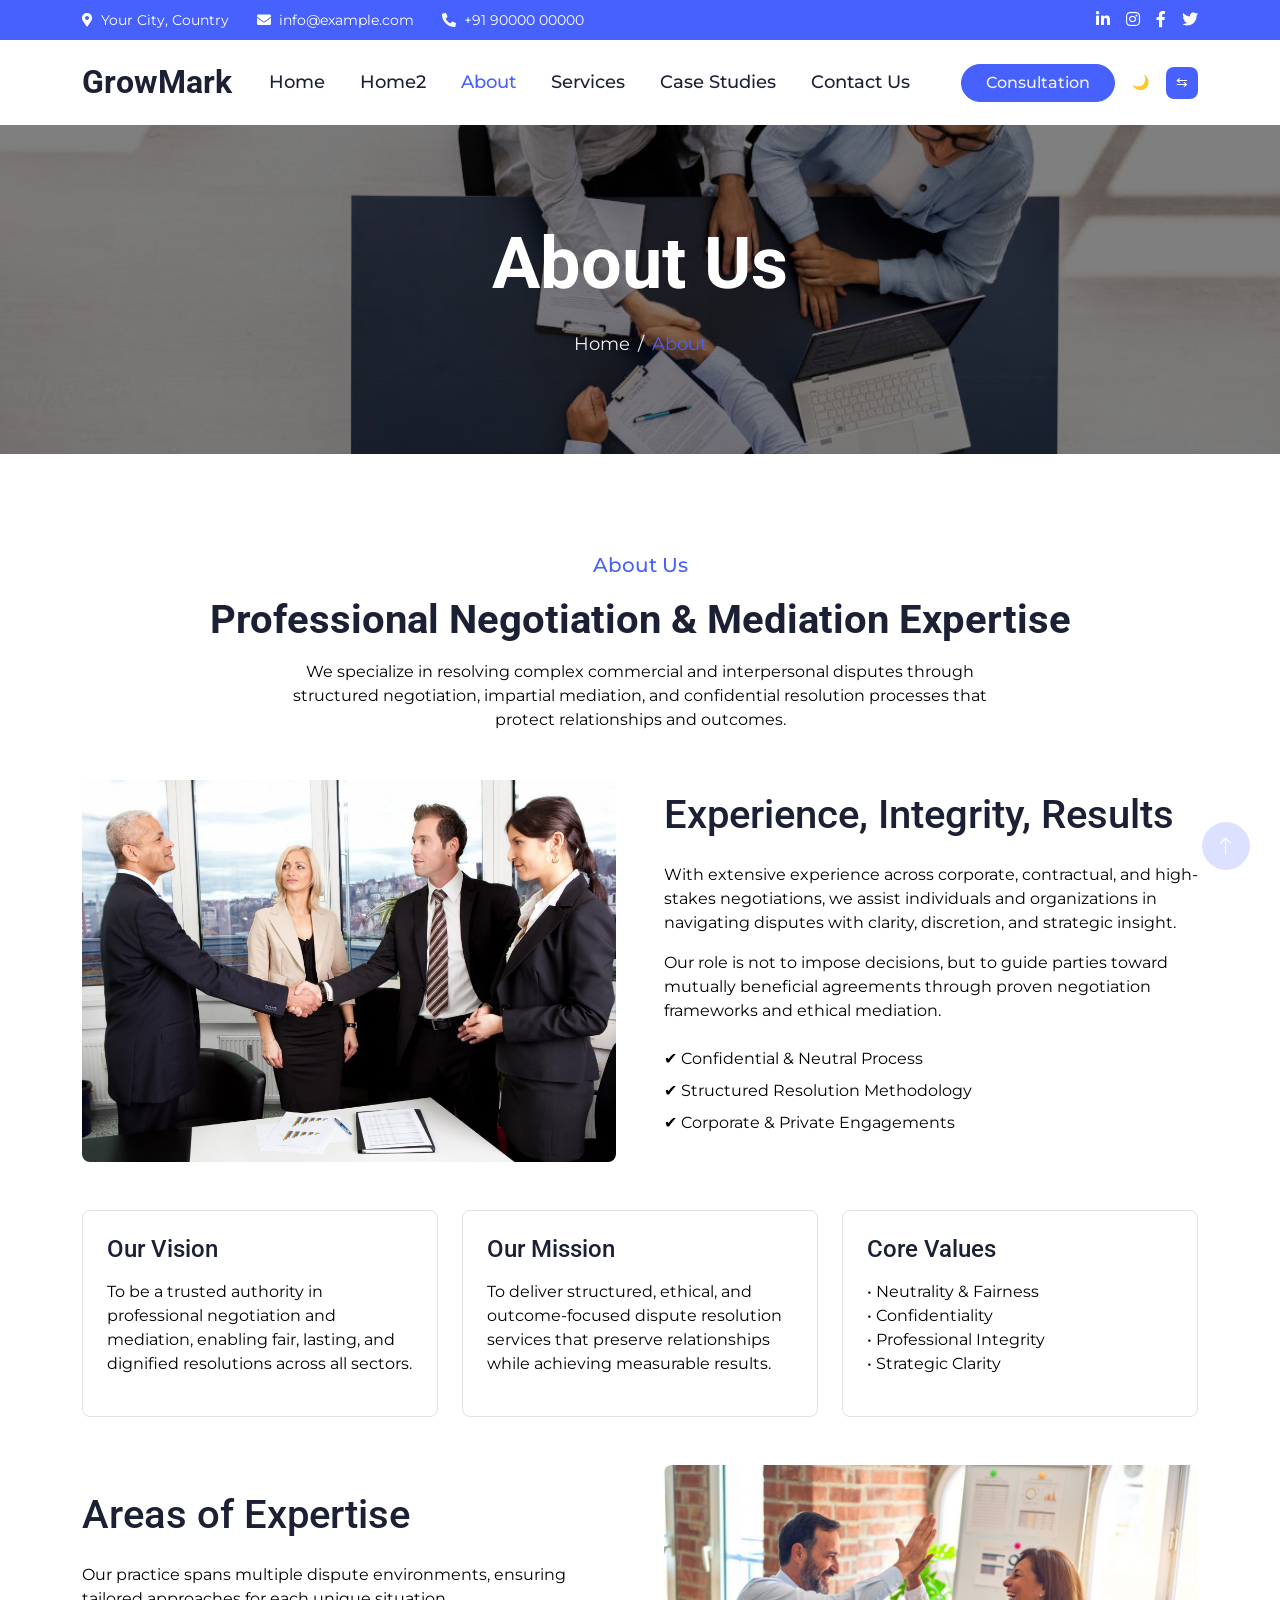
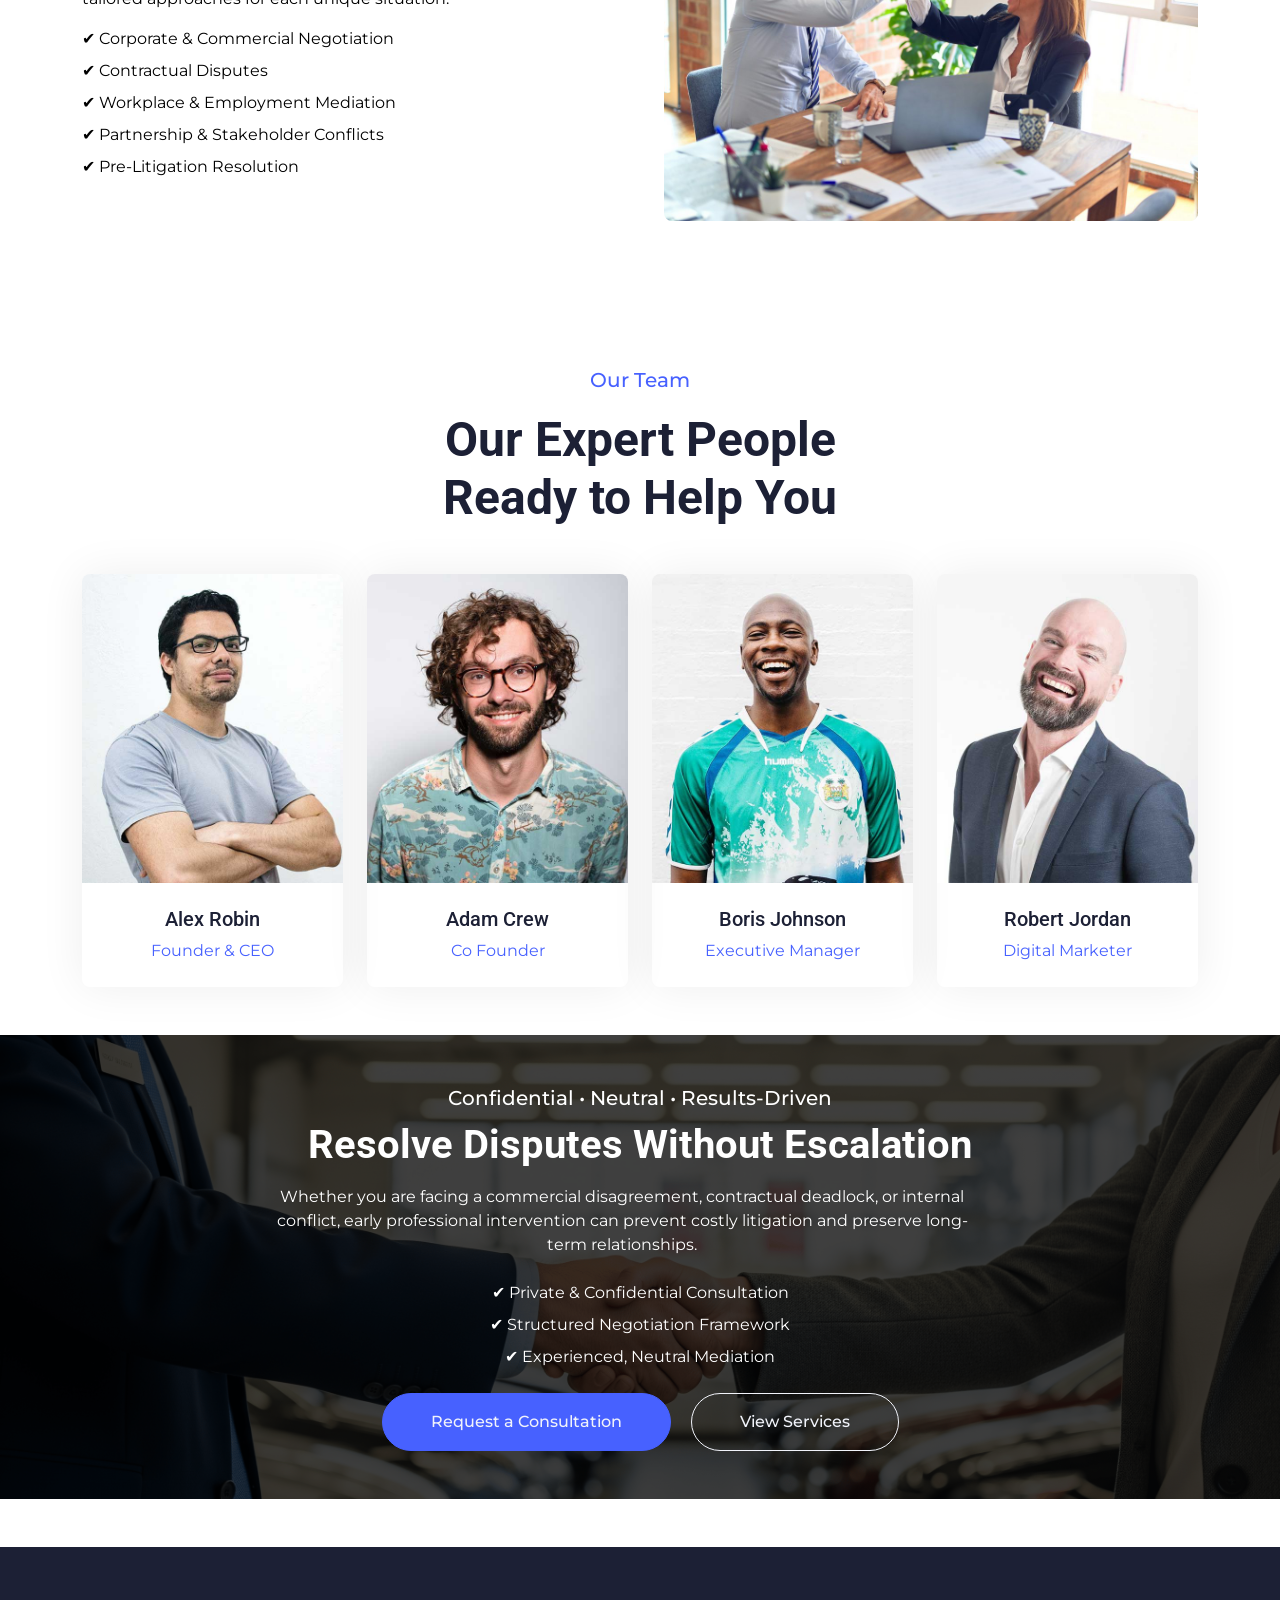
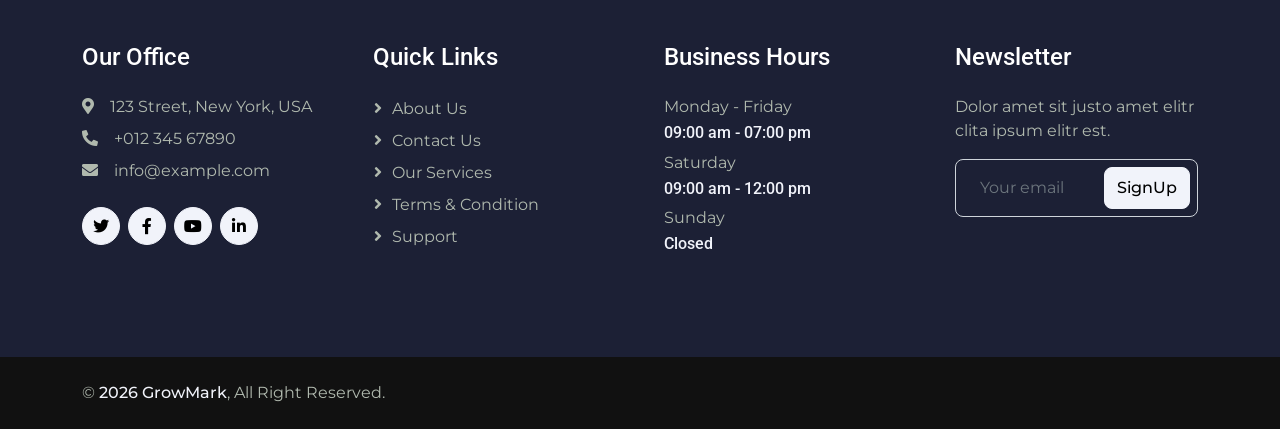
==== about.html @ 99c6cf10 "first commit" ====
<!DOCTYPE html>
<html lang="en">

<head>
    <meta charset="utf-8">
    <title>GrowMark - about</title>
    <meta content="width=device-width, initial-scale=1.0" name="viewport">
    <meta content="" name="keywords">
    <meta content="" name="description">

    <!-- Favicon -->
    <link href="img/fav icon.png" rel="icon">

    <!-- Google Web Fonts -->
    <link rel="preconnect" href="https://fonts.googleapis.com">
    <link rel="preconnect" href="https://fonts.gstatic.com" crossorigin>
    <link href="https://fonts.googleapis.com/css2?family=Montserrat:wght@400;500&family=Roboto:wght@500;700&display=swap" rel="stylesheet">  

    <!-- Icon Font Stylesheet -->
    <link href="https://cdnjs.cloudflare.com/ajax/libs/font-awesome/5.10.0/css/all.min.css" rel="stylesheet">
    <link href="https://cdn.jsdelivr.net/npm/bootstrap-icons@1.4.1/font/bootstrap-icons.css" rel="stylesheet">

    <!-- Libraries Stylesheet -->
    <link href="lib/animate/animate.min.css" rel="stylesheet">

    <!-- Customized Bootstrap Stylesheet -->
    <link href="css/bootstrap.min.css" rel="stylesheet">

    <!-- Template Stylesheet -->
    <link href="css/style.css" rel="stylesheet">
</head>

<body>
   
   
     <!-- Topbar Start -->
<div class="container-fluid bg-primary text-white d-none d-lg-block">
    <div class="container py-2">
        <div class="d-flex justify-content-between align-items-center">
            <div>
                <small><i class="fa fa-map-marker-alt me-2"></i>Your City, Country</small>
                <small class="ms-4"><i class="fa fa-envelope me-2"></i>info@example.com</small>
                <small class="ms-4"><i class="fa fa-phone-alt me-2"></i>+91 90000 00000</small>
            </div>
            <div class="d-flex align-items-center">
    <a class="text-white ms-3" href="#" aria-label="LinkedIn">
        <i class="fab fa-linkedin-in"></i>
    </a>
    <a class="text-white ms-3" href="#" aria-label="Instagram">
        <i class="fab fa-instagram"></i>
    </a>
    <a class="text-white ms-3" href="#" aria-label="Facebook">
        <i class="fab fa-facebook-f"></i>
    </a>
    <a class="text-white ms-3" href="#" aria-label="Twitter">
        <i class="fab fa-twitter"></i>
    </a>
</div>
        </div>
    </div>
</div>
<!-- Topbar End -->
   <!-- Navbar Start -->
<div class="container-fluid bg-white sticky-top shadow-sm">
    <div class="container">
        <nav class="navbar navbar-expand-lg navbar-light bg-white py-1">

            <!-- Logo -->
            <a href="index.html" class="navbar-brand">
                <h2 class="fw-bold m-0">GrowMark</h2>
            </a>

            <!-- Mobile Toggle -->
            <button class="navbar-toggler border-0" type="button"
                data-bs-toggle="collapse" data-bs-target="#navbarCollapse"
                aria-controls="navbarCollapse" aria-expanded="false">
                <span class="navbar-toggler-icon"></span>
            </button>

            <!-- Menu -->
            <div class="collapse navbar-collapse" id="navbarCollapse">
                <ul class="navbar-nav ms-auto mb-2 mb-lg-0 align-items-lg-center">

                    <li class="nav-item">
                        <a class="nav-link " href="index.html">Home</a>
                    </li>
                     <li class="nav-item">
                        <a class="nav-link " href="home2.html">Home2</a>
                    </li>

                    <li class="nav-item">
                        <a class="nav-link active" href="about.html">About</a>
                    </li>

                    <li class="nav-item">
                        <a class="nav-link" href="service.html">Services</a>
                    </li>

                    <li class="nav-item">
                        <a class="nav-link" href="project.html">Case Studies</a>
                    </li>

                    <li class="nav-item">
                        <a class="nav-link" href="contact.html">Contact Us</a>
                    </li>
  
                    <!-- CTA Button -->
                    <li class="nav-item ms-lg-3">
                        <a href="#contact" class="btn btn-primary rounded-pill px-4">
                            Consultation
                        </a>
                    </li>

                </ul>
                <button id="themeToggle" class="btn btn-sm ms-2">🌙</button>

      <button
        id="rtlToggle"
        class="btn btn-sm ms-2 bg-primary text-white"
        title="RTL"
      >
        ⇆
      </button>
            </div>
        </nav>
    </div>
</div>
    <!-- Navbar End -->


    <!-- Page Header Start -->
    <div class="container-fluid page-header py-5 mb-5 wow fadeIn" data-wow-delay="0.1s">
        <div class="container text-center py-5">
            <h1 class="display-2 text-white mb-4 animated slideInDown">About Us</h1>
            <nav aria-label="breadcrumb animated slideInDown">
                <ol class="breadcrumb justify-content-center mb-0">
                    <li class="breadcrumb-item"><a href="#">Home</a></li>
                   
                    <li class="breadcrumb-item text-primary" aria-current="page">About</li>
                </ol>
            </nav>
        </div>
    </div>
    <!-- Page Header End -->

<!-- About Us Page Start -->
<div class="container-fluid py-5">
    <div class="container">

        <!-- Page Intro -->
        <div class="text-center mb-5 wow fadeInUp ">
            <p class="fs-5 fw-medium text-primary">About Us</p>
            <h1 class="display-6">Professional Negotiation & Mediation Expertise</h1>
            <p class="mt-3 mx-auto" style="max-width: 720px;">
                We specialize in resolving complex commercial and interpersonal disputes
                through structured negotiation, impartial mediation, and confidential resolution
                processes that protect relationships and outcomes.
            </p>
        </div>

        <!-- About Section -->
        <div class="row align-items-center g-5 mb-5">

            <!-- Image -->
            <div class="col-lg-6 wow fadeInLeft">
                <img src="img/about4.jpg" class="img-fluid rounded" alt="Professional Mediator">
            </div>

            <!-- Content -->
            <div class="col-lg-6 wow fadeInRight">
                <h1 class="mb-4">Experience, Integrity, Results</h1>
                <p>
                    With extensive experience across corporate, contractual, and high-stakes
                    negotiations, we assist individuals and organizations in navigating disputes
                    with clarity, discretion, and strategic insight.
                </p>
                <p>
                    Our role is not to impose decisions, but to guide parties toward mutually
                    beneficial agreements through proven negotiation frameworks and ethical mediation.
                </p>

                <ul class="list-unstyled mt-4">
                    <li class="mb-2">✔ Confidential & Neutral Process</li>
                    <li class="mb-2">✔ Structured Resolution Methodology</li>
                    <li class="mb-2">✔ Corporate & Private Engagements</li>
                </ul>
            </div>
        </div>

        <!-- Vision / Mission / Core Values -->
        <div class="row g-4 mb-5">

            <!-- Vision -->
            <div class="col-lg-4">
                <div class="border rounded p-4 h-100 wow zoomIn">
                    <h4 class="mb-3">Our Vision</h4>
                    <p>
                        To be a trusted authority in professional negotiation and mediation,
                        enabling fair, lasting, and dignified resolutions across all sectors.
                    </p>
                </div>
            </div>

            <!-- Mission -->
            <div class="col-lg-4">
                <div class="border rounded p-4 h-100 wow zoomIn">
                    <h4 class="mb-3">Our Mission</h4>
                    <p>
                        To deliver structured, ethical, and outcome-focused dispute resolution
                        services that preserve relationships while achieving measurable results.
                    </p>
                </div>
            </div>

            <!-- Core Values -->
            <div class="col-lg-4">
                <div class="border rounded p-4 h-100 wow zoomIn">
                    <h4 class="mb-3">Core Values</h4>
                    <ul class="list-unstyled mb-0">
                        <li>• Neutrality & Fairness</li>
                        <li>• Confidentiality</li>
                        <li>• Professional Integrity</li>
                        <li>• Strategic Clarity</li>
                    </ul>
                </div>
            </div>
        </div>

        <!-- Expertise Section -->
        <div class="row g-5 mb-5 align-items-center wow fadeInUp">

            <div class="col-lg-6">
                <h1 class="mb-4">Areas of Expertise</h1>
                <p>
                    Our practice spans multiple dispute environments, ensuring tailored approaches
                    for each unique situation.
                </p>
                <ul class="list-unstyled">
                    <li class="mb-2">✔ Corporate & Commercial Negotiation</li>
                    <li class="mb-2">✔ Contractual Disputes</li>
                    <li class="mb-2">✔ Workplace & Employment Mediation</li>
                    <li class="mb-2">✔ Partnership & Stakeholder Conflicts</li>
                    <li class="mb-2">✔ Pre-Litigation Resolution</li>
                </ul>
            </div>

            <div class="col-lg-6 ">
                <img src="img/about5.jpg" class="img-fluid rounded" alt="Negotiation Process">
            </div>
        </div>

      
    </div>
</div>
<!-- About Us Page End -->


    <!-- Team Start -->
    <div class="container-fluid py-5">
        <div class="container">
            <div class="text-center mx-auto wow fadeInUp" data-wow-delay="0.1s" style="max-width: 500px;">
                <p class="fs-5 fw-medium text-primary">Our Team</p>
                <h1 class="display-5 mb-5">Our Expert People Ready to Help You</h1>
            </div>
            <div class="row g-4">
                <div class="col-lg-3 col-md-6 wow fadeInUp" data-wow-delay="0.1s">
                    <div class="team-item rounded overflow-hidden pb-4">
                        <img class="img-fluid mb-4" src="img/team-1.jpg" alt="">
                        <h5>Alex Robin</h5>
                        <span class="text-primary">Founder & CEO</span>
                        <ul class="team-social">
                            <li><a class="btn btn-square" href=""><i class="fab fa-facebook-f"></i></a></li>
                            <li><a class="btn btn-square" href=""><i class="fab fa-twitter"></i></a></li>
                            <li><a class="btn btn-square" href=""><i class="fab fa-instagram"></i></a></li>
                            <li><a class="btn btn-square" href=""><i class="fab fa-linkedin-in"></i></a></li>
                        </ul>
                    </div>
                </div>
                <div class="col-lg-3 col-md-6 wow fadeInUp" data-wow-delay="0.3s">
                    <div class="team-item rounded overflow-hidden pb-4">
                        <img class="img-fluid mb-4" src="img/team-2.jpg" alt="">
                        <h5>Adam Crew</h5>
                        <span class="text-primary">Co Founder</span>
                        <ul class="team-social">
                            <li><a class="btn btn-square" href=""><i class="fab fa-facebook-f"></i></a></li>
                            <li><a class="btn btn-square" href=""><i class="fab fa-twitter"></i></a></li>
                            <li><a class="btn btn-square" href=""><i class="fab fa-instagram"></i></a></li>
                            <li><a class="btn btn-square" href=""><i class="fab fa-linkedin-in"></i></a></li>
                        </ul>
                    </div>
                </div>
                <div class="col-lg-3 col-md-6 wow fadeInUp" data-wow-delay="0.5s">
                    <div class="team-item rounded overflow-hidden pb-4">
                        <img class="img-fluid mb-4" src="img/team-3.jpg" alt="">
                        <h5>Boris Johnson</h5>
                        <span class="text-primary">Executive Manager</span>
                        <ul class="team-social">
                            <li><a class="btn btn-square" href=""><i class="fab fa-facebook-f"></i></a></li>
                            <li><a class="btn btn-square" href=""><i class="fab fa-twitter"></i></a></li>
                            <li><a class="btn btn-square" href=""><i class="fab fa-instagram"></i></a></li>
                            <li><a class="btn btn-square" href=""><i class="fab fa-linkedin-in"></i></a></li>
                        </ul>
                    </div>
                </div>
                <div class="col-lg-3 col-md-6 wow fadeInUp" data-wow-delay="0.7s">
                    <div class="team-item rounded overflow-hidden pb-4">
                        <img class="img-fluid mb-4" src="img/team-4.jpg" alt="">
                        <h5>Robert Jordan</h5>
                        <span class="text-primary">Digital Marketer</span>
                        <ul class="team-social">
                            <li><a class="btn btn-square" href=""><i class="fab fa-facebook-f"></i></a></li>
                            <li><a class="btn btn-square" href=""><i class="fab fa-twitter"></i></a></li>
                            <li><a class="btn btn-square" href=""><i class="fab fa-instagram"></i></a></li>
                            <li><a class="btn btn-square" href=""><i class="fab fa-linkedin-in"></i></a></li>
                        </ul>
                    </div>
                </div>
            </div>
        </div>
    </div>
    <!-- Team End -->

<!-- CTA Section Start -->
<div class="container-fluid cta-section text-white py-5 justify-content-center wow fadeInUp"
     style="background-image: url('img/cta3.png'); background-size: cover; background-position: center; position: relative;">

    <!-- Overlay -->
    <div style="background: rgba(0,0,0,0.75); position: absolute; inset: 0;"></div>

    <div class="container position-relative">
        <div class="row justify-content-center">

            <!-- Content -->
            <div class="col-lg-8 text-center">
                <p class="fs-5 fw-medium text-white mb-2 text-center">
                    Confidential • Neutral • Results-Driven
                </p>

                <h2 class="display-6 mb-3 text-white">
                    Resolve Disputes Without Escalation
                </h2>

                <p class="mb-4" style="max-width: 700px;">
                    Whether you are facing a commercial disagreement, contractual deadlock,
                    or internal conflict, early professional intervention can prevent costly
                    litigation and preserve long-term relationships.
                </p>

                <ul class="list-unstyled mb-4">
                    <li class="mb-2">✔ Private & Confidential Consultation</li>
                    <li class="mb-2">✔ Structured Negotiation Framework</li>
                    <li class="mb-2">✔ Experienced, Neutral Mediation</li>
                </ul>

                <a href="contact.html"
                   class="btn btn-primary rounded-pill px-5 py-3 me-3">
                    Request a Consultation
                </a>

                <a href="service.html"
                   class="btn btn-outline-light rounded-pill px-5 py-3">
                    View Services
                </a>
            </div>

          

        </div>
    </div>
</div>
<!-- CTA Section End -->
    <!-- Footer Start -->
    <div class="container-fluid bg-dark footer mt-5 py-5 wow fadeIn" data-wow-delay="0.1s">
        <div class="container py-5">
            <div class="row g-5">
                <div class="col-lg-3 col-md-6">
                    <h4 class="text-white mb-4">Our Office</h4>
                    <p class="mb-2"><i class="fa fa-map-marker-alt me-3"></i>123 Street, New York, USA</p>
                    <p class="mb-2"><i class="fa fa-phone-alt me-3"></i>+012 345 67890</p>
                    <p class="mb-2"><i class="fa fa-envelope me-3"></i>info@example.com</p>
                    <div class="d-flex pt-3">
                        <a class="btn btn-square btn-light rounded-circle me-2" href=""><i class="fab fa-twitter"></i></a>
                        <a class="btn btn-square btn-light rounded-circle me-2" href=""><i class="fab fa-facebook-f"></i></a>
                        <a class="btn btn-square btn-light rounded-circle me-2" href=""><i class="fab fa-youtube"></i></a>
                        <a class="btn btn-square btn-light rounded-circle me-2" href=""><i class="fab fa-linkedin-in"></i></a>
                    </div>
                </div>
                <div class="col-lg-3 col-md-6">
                    <h4 class="text-white mb-4">Quick Links</h4>
                    <a class="btn btn-link" href="">About Us</a>
                    <a class="btn btn-link" href="">Contact Us</a>
                    <a class="btn btn-link" href="">Our Services</a>
                    <a class="btn btn-link" href="">Terms & Condition</a>
                    <a class="btn btn-link" href="">Support</a>
                </div>
                <div class="col-lg-3 col-md-6">
                    <h4 class="text-white mb-4">Business Hours</h4>
                    <p class="mb-1">Monday - Friday</p>
                    <h6 class="text-light">09:00 am - 07:00 pm</h6>
                    <p class="mb-1">Saturday</p>
                    <h6 class="text-light">09:00 am - 12:00 pm</h6>
                    <p class="mb-1">Sunday</p>
                    <h6 class="text-light">Closed</h6>
                </div>
                <div class="col-lg-3 col-md-6">
                    <h4 class="text-white mb-4">Newsletter</h4>
                    <p>Dolor amet sit justo amet elitr clita ipsum elitr est.</p>
                    <div class="position-relative w-100">
                        <input class="form-control bg-transparent w-100 py-3 ps-4 pe-5" type="text" placeholder="Your email">
                        <button type="button" class="btn btn-light py-2 position-absolute top-0 end-0 mt-2 me-2">SignUp</button>
                    </div>
                </div>
            </div>
        </div>
    </div>
    <!-- Footer End -->


    <!-- Copyright Start -->
    <div class="container-fluid copyright py-4">
        <div class="container">
            <div class="row">
                <div class="col-md-6 text-center text-md-start mb-3 mb-md-0">
                    &copy; <a class="fw-medium text-light" href="#">2026 GrowMark</a>, All Right Reserved.
                </div>
             
            </div>
        </div>
    </div>
    <!-- Copyright End -->


    <!-- Back to Top -->
    <a href="#" class="btn btn-lg btn-primary btn-lg-square rounded-circle back-to-top"><i class="bi bi-arrow-up"></i></a>


    <!-- JavaScript Libraries -->
    <script src="https://ajax.googleapis.com/ajax/libs/jquery/3.6.1/jquery.min.js"></script>
    <script src="https://cdn.jsdelivr.net/npm/bootstrap@5.0.0/dist/js/bootstrap.bundle.min.js"></script>
    <script src="lib/wow/wow.min.js"></script>
    <script src="lib/easing/easing.min.js"></script>
    <script src="lib/waypoints/waypoints.min.js"></script>

    <!-- Template Javascript -->
    <script src="js/main.js"></script>
      <script src="js/theme-rtl.js"></script>

</body>

</html>
---- css/style.css ----
/********** Template CSS **********/
:root {
    --primary: #4761FF;
    --secondary: #555555;
    --light: #F1F3FA;
    --dark: #1C2035;
}

.back-to-top {
    position: fixed;
    display: none;
    right: 30px;
    bottom: 30px;
    z-index: 99;
}

.fw-medium {
    font-weight: 500;
}


/*** Spinner ***/
#spinner {
    opacity: 0;
    visibility: hidden;
    transition: opacity .5s ease-out, visibility 0s linear .5s;
    z-index: 99999;
}

#spinner.show {
    transition: opacity .5s ease-out, visibility 0s linear 0s;
    visibility: visible;
    opacity: 1;
}


/*** Button ***/
.btn {
    transition: .5s;
    font-weight: 500;
}

.btn-primary,
.btn-outline-primary:hover {
    color: var(--light);
}

.btn-secondary,
.btn-outline-secondary:hover {
    color: var(--dark);
}

.btn-square {
    width: 38px;
    height: 38px;
}

.btn-sm-square {
    width: 32px;
    height: 32px;
}

.btn-lg-square {
    width: 48px;
    height: 48px;
}

.btn-square,
.btn-sm-square,
.btn-lg-square {
    padding: 0;
    display: flex;
    align-items: center;
    justify-content: center;
    font-weight: normal;
}


/*** Navbar ***/
.sticky-top {
    top: -100px;
    transition: .5s;
}

.navbar .navbar-nav .nav-link {
    margin-right: 35px;
    padding: 25px 0;
    color: var(--dark);
    font-size: 18px;
    font-weight: 500;
    outline: none;
}

.navbar .navbar-nav .nav-link:hover,
.navbar .navbar-nav .nav-link.active {
    color: var(--primary);
}

.navbar .dropdown-toggle::after {
    border: none;
    content: "\f107";
    font-family: "Font Awesome 5 Free";
    font-weight: 900;
    vertical-align: middle;
    margin-left: 8px;
}

@media (max-width: 991.98px) {
    .navbar .navbar-nav .nav-link  {
        margin-right: 0;
        padding: 10px 0;
    }

    .navbar .navbar-nav {
        margin-top: 15px;
        border-top: 1px solid #EEEEEE;
    }
}

@media (min-width: 992px) {
    .navbar .nav-item .dropdown-menu {
        display: block;
        border: none;
        margin-top: 0;
        top: 150%;
        opacity: 0;
        visibility: hidden;
        transition: .5s;
    }

    .navbar .nav-item:hover .dropdown-menu {
        top: 100%;
        visibility: visible;
        transition: .5s;
        opacity: 1;
    }
}


/*** Header ***/
.carousel-caption {
    top: 0;
    left: 0;
    right: 0;
    bottom: 0;
    display: flex;
    align-items: center;
    background: rgba(0, 0, 0, .1);
    z-index: 1;
}

.carousel-control-prev,
.carousel-control-next {
    width: 15%;
}

.carousel-control-prev-icon,
.carousel-control-next-icon {
    width: 3.5rem;
    height: 3.5rem;
    border-radius: 3.5rem;
    background-color: var(--primary);
    border: 15px solid var(--primary);
}

@media (max-width: 768px) {
    #header-carousel .carousel-item {
        position: relative;
        min-height: 450px;
    }
    
    #header-carousel .carousel-item img {
        position: absolute;
        width: 100%;
        height: 100%;
        object-fit: cover;
    }
}

.page-header {
    background: linear-gradient(rgba(0, 0, 0, .5), rgba(0, 0, 0, .5)), url(../img/banner.jpg) center center no-repeat;
    background-size: cover;
    
}

.page-header .breadcrumb-item+.breadcrumb-item::before {
    color: var(--light);
}

.page-header .breadcrumb-item,
.page-header .breadcrumb-item a {
    font-size: 18px;
    color: var(--light);
}


/*** About ***/
.about {
    background: linear-gradient(rgba(0, 0, 0, .1), rgba(0, 0, 0, .1)), url(../img/about.jpg) left center no-repeat;
    background-size: cover;
}

.btn-play {
    position: relative;
    display: block;
    box-sizing: content-box;
    width: 36px;
    height: 46px;
    border-radius: 100%;
    border: none;
    outline: none !important;
    padding: 18px 20px 20px 28px;
    background: var(--primary);
}

.btn-play:before {
    content: "";
    position: absolute;
    z-index: 0;
    left: 50%;
    top: 50%;
    transform: translateX(-50%) translateY(-50%);
    display: block;
    width: 90px;
    height: 90px;
    background: var(--primary);
    border-radius: 100%;
    animation: pulse-border 1500ms ease-out infinite;
}

.btn-play:after {
    content: "";
    position: absolute;
    z-index: 1;
    left: 50%;
    top: 50%;
    transform: translateX(-50%) translateY(-50%);
    display: block;
    width: 90px;
    height: 90px;
    background: var(--primary);
    border-radius: 100%;
    transition: all 200ms;
}

.btn-play span {
    display: block;
    position: relative;
    z-index: 3;
    width: 0;
    height: 0;
    left: 3px;
    border-left: 30px solid #FFFFFF;
    border-top: 18px solid transparent;
    border-bottom: 18px solid transparent;
}

@keyframes pulse-border {
    0% {
        transform: translateX(-50%) translateY(-50%) translateZ(0) scale(1);
        opacity: 1;
    }

    100% {
        transform: translateX(-50%) translateY(-50%) translateZ(0) scale(2);
        opacity: 0;
    }
}


/*** Service ***/
.service-item .service-text {
    position: relative;
    width: 100%;
    top: 0;
    left: 0;
    text-align: center;
    background: #FFFFFF;
    box-shadow: 0 0 45px rgba(0, 0, 0, .06);
    transition: .5s;
    z-index: 2;
}

.service-item:hover .service-text {
    top: -1.5rem;
}

.service-item .service-text h5 {
    transition: .5s;
}

.service-item:hover .service-text h5 {
    color: var(--primary);
}

.service-item .service-btn {
    position: absolute;
    width: 80%;
    height: 3rem;
    left: 10%;
    bottom: 0;
    display: flex;
    align-items: center;
    justify-content: center;
    background: #FFFFFF;
    box-shadow: 0 0 45px rgba(0, 0, 0, .07);
    transition: .5s;
    z-index: 1;
}

.service-item:hover .service-btn {
    bottom: -1.5rem;
}


/*** Project ***/
.project-item {
    position: relative;
    border-radius: 8px;
    overflow: hidden;
    box-shadow: 0 0 45px rgba(0, 0, 0, .07);
}


/*** Team ***/
.team-item {
    position: relative;
    text-align: center;
    box-shadow: 0 0 45px rgba(0, 0, 0, .07);
}

.team-item .team-social {
    position: absolute;
    padding: 0;
    top: 15px;
    left: 0;
    overflow: hidden;
}

.team-item .team-social li {
    list-style-type: none;
    margin-bottom: 10px;
    margin-left: -50px;
    opacity: 0;
    transition: .5s;
}

.team-item:hover .team-social li {
    margin-left: 15px;
    opacity: 1;
}

.team-item .team-social li .btn {
    background: #FFFFFF;
    color: var(--primary);
    border-radius: 40px;
    transition: .5s;
}

.team-item .team-social li .btn:hover {
    color: #FFFFFF;
    background: var(--primary);
}

.team-item .team-social li:nth-child(1) {
    transition-delay: .1s;
}

.team-item .team-social li:nth-child(2) {
    transition-delay: .2s;
}

.team-item .team-social li:nth-child(3) {
    transition-delay: .3s;
}

.team-item .team-social li:nth-child(4) {
    transition-delay: .4s;
}

.team-item .team-social li:nth-child(5) {
    transition-delay: .5s;
}


/*** Footer ***/
.footer {
    color: #B0B9AE;
}

.footer .btn.btn-link {
    display: block;
    margin-bottom: 5px;
    padding: 0;
    text-align: left;
    color: #B0B9AE;
    font-weight: normal;
    text-transform: capitalize;
    transition: .3s;
}

.footer .btn.btn-link::before {
    position: relative;
    content: "\f105";
    font-family: "Font Awesome 5 Free";
    font-weight: 900;
    margin-right: 10px;
}

.footer .btn.btn-link:hover {
    color: var(--light);
    letter-spacing: 1px;
    box-shadow: none;
}

.copyright {
    color: #B0B9AE;
}

.copyright {
    background: #111111;
}

.copyright a:hover {
    color: var(--primary) !important;
}

/* my code*/
.hero-banner {
    min-height: 100vh;
    background-size: cover;
    background-position: center;
    background-repeat: no-repeat;
    position: relative;
}

.hero-banner::before {
    content: "";
    position: absolute;
    
    inset: 0;
    background: rgba(0, 0, 0, 0.55); /* dark overlay for readability */
}

.hero-banner .container {
    position: relative;
    z-index: 2;
}
.project-img {
    width: 100%;
    height: 300px;           /* Fixed height */
    overflow: hidden;
}

.project-img img {
    width: 100%;
    height: 100%;
    object-fit: cover;       /* Prevents stretching */
    object-position: center;
}
/* Fix mobile dropdown overlay issue */
/* Prevent page push on mobile menu */
@media (max-width: 1026px) {

    .navbar-collapse {
        position: absolute;
        top: 100%;
        left: 0;
        right: 0;
        background: #ffffff;
        padding: 15px 20px;
        box-shadow: 0 10px 25px rgba(0,0,0,0.1);
        z-index: 9999;
    }

    .navbar-nav .nav-link {
        padding: 10px 0;
    }
}


/* DARK MODE CODE */

html[data-theme="dark"] {
  --primary: #000;
  --secondary: #4761FF;;
  --bg: #000;
  --text: #fff;
  
  --nav-bg: #000;
}
body {
  background-color: var(--bg);
  color: var(--text);
  transition: background-color 0.3s ease, color 0.3s ease;
}
[data-theme="dark"] body,
[data-theme="dark"] p,
[data-theme="dark"] h1,
[data-theme="dark"] h2,
[data-theme="dark"] h3,
[data-theme="dark"] h4,
[data-theme="dark"] h5,
[data-theme="dark"] h6,
[data-theme="dark"] span,
[data-theme="dark"] li,
[data-theme="dark"] label,

[data-theme="dark"] small {
  color: var(--text) !important;
}
 [data-theme="dark"] svg {
  color: #fff !important;
}

[data-theme="dark"] .navbar {
  background-color: var(--nav-bg) !important;
}

[data-theme="dark"] .navbar .nav-link,
[data-theme="dark"] .navbar-brand,
[data-theme="dark"] .navbar-brand h1 {
  color: var(--text) !important;
}

[data-theme="dark"] .navbar .nav-link:hover {
  color: var(--secondary) !important;
}
[data-theme="dark"] .navbar .navbar-nav .nav-link.active {
  color: var(--secondary) !important;
}
[data-theme="dark"] .dropdown-menu {
  background-color: #000 !important; /* dark dropdown bg */
  border-color: rgba(255, 255, 255, 0.1);
}
[data-theme="dark"] .dropdown-menu a {
  color: #fff;
}
@media (max-width: 991.98px) {
  html[data-theme="dark"] .navbar-collapse {
    background-color: #000 !important;
  }
}
/* MAIN NAVBAR DARK MODE */
html[data-theme="dark"] .site-header .navbar.bg-light {
  background-color: #000 !important;
}

html[data-theme="dark"] .nav-overlay .nav-link {
  color: #fff !important;
}

/* CATEGORY SUB HEADER */
html[data-theme="dark"] .bg-primary {
  background-color: var(--primary) !important; /* or #000 */
}

html[data-theme="dark"] .category-overlay .nav-link {
  color: #fff !important;
}

/* DROPDOWN */
html[data-theme="dark"] .dropdown-menu {
  background-color: #000 !important;
}

html[data-theme="dark"] .dropdown-item {
  color: #fff !important;
}


html[data-theme="dark"] .dropdown-item:hover {
  background-color: rgba(255,255,255,0.1);
}
[data-theme="dark"] .dropdown-menu a:hover {
 color:var(--primary);
}
html[data-theme="dark"] .fact-item p {
  color: #fff !important;
}
html[data-theme="dark"] .fact-item h3 {
  color: #fff !important;
}

[data-theme="dark"] .service-text {
 background-color: #000;
}
/* FOOTER DARK MODE */
html[data-theme="dark"] .footer {
  background-color: #000 !important;
  color: #fff !important;
}

/* Headings */
html[data-theme="dark"] .footer h1,
html[data-theme="dark"] .footer h5 {
  color: #fff !important;
}
html[data-theme="dark"] .container-fluid.bg-white {
    background-color: #000000 !important;
    color: #ffffff !important;
}
/* Paragraphs & text */
html[data-theme="dark"] .footer p,
html[data-theme="dark"] .footer span,
html[data-theme="dark"] .footer small {
  color: #fff !important;
}
/* REMOVE WHITE BG IN DARK MODE – SECTION TITLE */
html[data-theme="dark"] .section-title span {
  background: transparent !important;
  color: #fff !important;
}

html[data-theme="dark"] .promo-banner {
  background-color: #000 !important;
}

/* PRODUCT CARD – DARK MODE */
html[data-theme="dark"] .product-item {
  background-color: #000 !important;
  color: #fff !important;
}

/* Card body text */
html[data-theme="dark"] .product-item h6 {
  color: #fff !important;
}

/* Muted price */
html[data-theme="dark"] .product-item .text-muted {
  color: #aaa !important;
}

/* Card borders */
html[data-theme="dark"] .product-item .border,
html[data-theme="dark"] .product-item .border-left,
html[data-theme="dark"] .product-item .border-right {
  border-color: #333 !important;
}

/* Card footer background */
html[data-theme="dark"] .product-item .card-footer {
  background-color: #111 !important;
  border-color: #333 !important;
}

/* Links & buttons */
html[data-theme="dark"] .product-item a {
  color: #fff !important;
}

/* Icons */
html[data-theme="dark"] .product-item i.text-primary {
  color: var(--secondary) !important; /* kids accent */
}

/* Hover effect (nice touch) */
html[data-theme="dark"] .product-item a:hover {
  color: var(--secondary) !important;
}
/* STAY UPDATED SECTION – DARK MODE */
html[data-theme="dark"] .container-fluid.bg-secondary {
  background-color: #000 !important;
}

/* Section title – remove white bg */
html[data-theme="dark"] .section-title span {
  background: transparent !important;
  color: #fff !important;
}
/* PAGINATION – DARK MODE */
html[data-theme="dark"] .pagination .page-link {
  background-color: #111 !important;
  color: #fff !important;
  border-color: #333 !important;
}

/* Hover */
html[data-theme="dark"] .pagination .page-link:hover {
  background-color: #222 !important;
  color: #4761FF !important;
}

/* Active page */
html[data-theme="dark"] .pagination .page-item.active .page-link {
  background-color: var(--secondary) !important;
  border-color: var(--secondary) !important;
  color: #000 !important;
}

/* Disabled */
html[data-theme="dark"] .pagination .page-item.disabled .page-link {
  background-color: #000 !important;
  color: #666 !important;
  border-color: #222 !important;
}
/* SHARE ICONS – DARK MODE */
html[data-theme="dark"] .text-dark {
  color: #fff !important;
}

html[data-theme="dark"] .d-inline-flex a {
  color: #fff !important;
}

/* Optional hover effect */
html[data-theme="dark"] .d-inline-flex a:hover {
  color: var(--secondary) !important;
}

/* Focus fix */
html[data-theme="dark"] .pagination .page-link:focus {
  box-shadow: none !important;
}

/* Heading & paragraph */
html[data-theme="dark"] .section-title,
html[data-theme="dark"] p {
  color: #fff !important;
}

/* Input field */
html[data-theme="dark"] .form-control {
  background-color: #111 !important;
  color: #fff !important;
  border-color: #333 !important;
}

html[data-theme="dark"] .form-control::placeholder {
  color: #888 !important;
}

/* Subscribe button */
html[data-theme="dark"] .btn-primary {
  background-color: var(--secondary
  ) !important;
  border-color: var(--secondary) !important;
  color: #000 !important;
}

html[data-theme="dark"] .btn-primary:hover {
  background-color: var(--secondary) !important;
  border-color: var(--secondary) !important;
}

/* Input group border fix */
html[data-theme="dark"] .border-white {
  border-color: #333 !important;
}
/* MARQUEE – DARK MODE */
html[data-theme="dark"] .marquee {
  background-color: var(--secondary) !important; /* or your secondary color */
}

html[data-theme="dark"] .marquee-text {
  color: #fff !important;
}

/* Links */
html[data-theme="dark"] .footer a {
  color: #fff !important;
}

html[data-theme="dark"] .footer a:hover {
  color: var(
    --secondary
  ) !important; /* kids-friendly hover */
}

/* Icons */
html[data-theme="dark"] .footer i {
  color: var(--secondary) !important;
}

/* Border fix for logo */
html[data-theme="dark"] .footer .border {
  border-color: #fff !important;
}
/* LIST GROUP – DARK MODE */
html[data-theme="dark"] .list-group-item {
  background-color: #000 !important;
  color: #fff !important;
  border-color: #333 !important;
}

/* Flush list spacing fix */
html[data-theme="dark"] .list-group-flush .list-group-item {
  background-color: transparent !important;
}

/* Optional hover effect */
html[data-theme="dark"] .list-group-item:hover {
  background-color: #111 !important;
}
.owl-carousel {
  direction: ltr;
}

[dir="rtl"] .owl-carousel {
  direction: rtl;
}
html[data-theme="dark"] thead.bg-secondary {
    background-color: var(--secondary) !important;
    color: var(--text) !important;
}

html[data-theme="dark"] thead.bg-secondary th {
    color: var(--white) !important;
    border-color: #333;
}
html[data-theme="dark"] {
    --card-bg: #121212;
    --card-header-bg: #1f1f1f;
    --card-border: #333;
    --text-light: #ffffff;
    --muted-text: #cccccc;
}

/* Card */
html[data-theme="dark"] .card {
    background-color: var(--card-bg);
    border-color: var(--card-border);
    color: var(--text-light);
}

/* Card header */
html[data-theme="dark"] .card-header {
    background-color: var(--card-header-bg) !important;
    color: var(--text-light);
}

/* Card body text */
html[data-theme="dark"] .card-body h6,
html[data-theme="dark"] .card-footer h5 {
    color: var(--text-light);
}

/* Borders */
html[data-theme="dark"] .border-secondary {
    border-color: var(--card-border) !important;
}

/* Card footer */
html[data-theme="dark"] .card-footer {
    background-color: transparent;
    border-color: var(--card-border);
}

/* Button */
html[data-theme="dark"] .btn-primary {
    background-color: #4761FF;
    border-color: #4761FF;
    color: #000;
}

html[data-theme="dark"] .btn-primary:hover {
    background-color: #4761FF;
    border-color: #4761FF;
}
html[data-theme="dark"] {
    --table-bg: #121212;
    --table-row-bg: #161616;
    --table-border: #333;
    --table-text: #ffffff;
    --input-bg: #1f1f1f;
    --input-text: #ffffff;
}

/* Table body */
html[data-theme="dark"] tbody {
    background-color: var(--table-bg);
}

/* Table rows */
html[data-theme="dark"] tbody tr {
    background-color: var(--table-row-bg);
    border-color: var(--table-border);
}

/* Table cells */
html[data-theme="dark"] tbody td {
    color: var(--table-text);
    border-color: var(--table-border);
}

/* Product image spacing fix (optional) */
html[data-theme="dark"] tbody td img {
    background-color: #000;
}

/* Quantity input */
html[data-theme="dark"] .form-control.bg-secondary {
    background-color: var(--input-bg) !important;
    color: var(--input-text) !important;
    border-color: var(--table-border);
}

/* Quantity buttons */
html[data-theme="dark"] .btn-minus,
html[data-theme="dark"] .btn-plus {
    background-color: #4761FF;
    border-color: #4761FF;
    color: #000;
}

/* Remove button */
html[data-theme="dark"] td .btn-primary {
    background-color: #4761FF;
    border-color: #4761FF;
    color: #000;
}

/* Hover states */
html[data-theme="dark"] .btn-primary:hover {
    background-color: #4761FF;
    border-color: #4761FF;
}

/* Smooth transition */
tbody tr,
tbody td,
input,
button {
    transition: background-color 0.3s ease, color 0.3s ease, border-color 0.3s ease;
}
html[data-theme="dark"] {
    --input-bg: #1f1f1f;
    --input-text: #ffffff;
    --input-border: #333;
    --label-text: #cccccc;
}

/* Label */
html[data-theme="dark"] label {
    color: var(--label-text);
}
html[data-theme="dark"] .bg-primary {
  background-color: #000 !important;
}
/* Select dropdown */
html[data-theme="dark"] .custom-select {
    background-color: var(--input-bg);
    color: var(--input-text);
    border-color: var(--input-border);
}

/* Focus state */
html[data-theme="dark"] .custom-select:focus {
    background-color: var(--input-bg);
    color: var(--input-text);
    border-color: #4761FF;
    box-shadow: 0 0 0 0.2rem rgba(209, 156, 151, 0.25);
}

/* Options (works in most browsers) */
html[data-theme="dark"] .custom-select option {
    background-color: #1f1f1f;
    color: #ffffff;
}

/* Smooth transition */
.custom-select,
label {
    transition: background-color 0.3s ease, color 0.3s ease, border-color 0.3s ease;
}
html[data-theme="dark"] {
    --topbar-bg: #111111;
    --topbar-text: #ffffff;
    --topbar-muted: #888888;
    --topbar-hover: #4761FF;
}

/* Top bar background */
html[data-theme="dark"] .row.bg-secondary {
    background-color: var(--topbar-bg) !important;
}
html[data-theme="dark"] .bg-white {
    background-color: #000000 !important;
    color: #ffffff !important;
}
/* PROJECT TEXT – DARK MODE */
html[data-theme="dark"] .project-item .p-4 a {
    color: #ffffff !important;
}

html[data-theme="dark"] .project-item .p-4 span {
    color: #d1d1d1 !important;
}

/* Optional hover effect */
html[data-theme="dark"] .project-item .p-4 a:hover {
    color: #0d6efd !important;
}
/* SERVICE CARD */
.service-card {
    background: #ffffff;
    border-radius: 16px;
    transition: all 0.4s ease;
    box-shadow: 0 10px 25px rgba(0,0,0,0.06);
}

/* Hover Effect */
.service-card:hover {
    transform: translateY(-8px);
    box-shadow: 0 18px 40px rgba(0,0,0,0.12);
}

/* ICON */
.icon-box {
    width: 80px;
    height: 80px;
    border-radius: 50%;
    background: rgba(13,110,253,0.1);
    display: flex;
    align-items: center;
    justify-content: center;
    margin: auto;
    transition: all 0.4s ease;
}

.icon-box i {
    font-size: 34px;
    color: #0d6efd;
}

/* Icon animation */
.service-card:hover .icon-box {
    background: #0d6efd;
}

.service-card:hover .icon-box i {
    color: #ffffff;
    transform: scale(1.1);
}

/* DARK MODE */
html[data-theme="dark"] .service-card {
    background: #000;
    color: #fff;
}

html[data-theme="dark"] .icon-box {
    background: rgba(255,255,255,0.1);
}
.process-box {
    background: #fff;
    border-radius: 14px;
    transition: all 0.3s ease;
}

.process-box:hover {
    transform: translateY(-6px);
}

.step {
    width: 50px;
    height: 50px;
    background: #0d6efd;
    color: #fff;
    border-radius: 50%;
    line-height: 50px;
    margin: auto;
    font-weight: bold;
}

html[data-theme="dark"] .process-box {
    background: #000;
    color: #fff;
}
/* CERTIFICATION CARDS */
.cert-card {
    background: #ffffff;
    border-radius: 16px;
    transition: all 0.4s ease;
    box-shadow: 0 12px 30px rgba(0,0,0,0.08);
}

.cert-card:hover {
    transform: translateY(-8px);
}

/* ICON */
.cert-icon {
    width: 70px;
    height: 70px;
    background: rgba(13,110,253,0.1);
    border-radius: 50%;
    display: flex;
    align-items: center;
    justify-content: center;
    margin: auto;
}

.cert-icon i {
    font-size: 28px;
    color: #0d6efd;
}

/* METHODOLOGY LIST */
.method-list {
    list-style: none;
    padding: 0;
}

.method-list li {
    display: flex;
    gap: 15px;
    margin-bottom: 20px;
}

.method-list span {
    min-width: 40px;
    height: 40px;
    background: #0d6efd;
    color: #fff;
    border-radius: 50%;
    text-align: center;
    line-height: 40px;
    font-weight: bold;
}

/* DARK MODE */
html[data-theme="dark"] .cert-card {
    background: #000;
    color: #fff;
}

html[data-theme="dark"] .cert-icon {
    background: rgba(255,255,255,0.1);
}
/* SERVICE FLOW CARD */
.service-flow-card {
    background: #ffffff;
    border-radius: 18px;
    box-shadow: 0 15px 35px rgba(0,0,0,0.08);
    transition: all 0.4s ease;
}

.service-flow-card:hover {
    transform: translateY(-10px);
}

/* ICON */
.flow-icon {
    width: 80px;
    height: 80px;
    border-radius: 50%;
    background: rgba(13,110,253,0.12);
    display: flex;
    align-items: center;
    justify-content: center;
    margin: auto;
    transition: all 0.4s ease;
}

.flow-icon i {
    font-size: 34px;
    color: #0d6efd;
}

/* Hover Animation */
.service-flow-card:hover .flow-icon {
    background: #0d6efd;
}

.service-flow-card:hover .flow-icon i {
    color: #ffffff;
    transform: scale(1.15);
}

/* DARK MODE */
html[data-theme="dark"] .service-flow-card {
    background: #000;
    color: #fff;
}

html[data-theme="dark"] .flow-icon {
    background: rgba(255,255,255,0.1);
}
/* BG-LIGHT → DARK MODE */
html[data-theme="dark"] .bg-light {
    background-color: #000000 !important;
}

/* BG-LIGHT → DARK MODE */
html[data-theme="dark"] .bg-dark {
    background-color: #000000 !important;
}
/* IMAGE WRAPPER */
.flow-image {
    width: 100%;
    height: 140px;               /* SAME HEIGHT FOR ALL */
    display: flex;
    align-items: center;
    justify-content: center;
    overflow: hidden;
    border-radius: 12px;
}

/* IMAGE */
.flow-image img {
    width: 100%;
    height: 100%;
    object-fit: cover;           /* KEY FIX */
    transition: transform 0.4s ease;
}

/* HOVER EFFECT */
.service-flow-card:hover .flow-image img {
    transform: scale(1.08);
}

/* DARK MODE */
html[data-theme="dark"] .flow-image {
    background: #111;
}
/* CASE CARD */
.case-card {
    background: #fff;
    border-radius: 18px;
    overflow: hidden;
    box-shadow: 0 15px 35px rgba(0,0,0,0.08);
    transition: all 0.4s ease;
}

.case-card:hover {
    transform: translateY(-8px);
}

/* IMAGE */
.case-img {
    height: 220px;
    overflow: hidden;
}

.case-img img {
    width: 100%;
    height: 100%;
    object-fit: cover;
    transition: transform 0.4s ease;
}

.case-card:hover img {
    transform: scale(1.08);
}

/* TAG */
.case-tag {
    display: inline-block;
    background: rgba(13,110,253,0.1);
    color: #0d6efd;
    font-size: 13px;
    padding: 5px 12px;
    border-radius: 50px;
    margin-bottom: 10px;
}

/* META */
.case-meta {
    list-style: none;
    padding: 0;
    display: flex;
    gap: 15px;
    font-size: 14px;
}

.case-meta i {
    color: #0d6efd;
    margin-right: 6px;
}

/* DARK MODE */
html[data-theme="dark"] .case-card {
    background: #000;
    color: #fff;
}
/* TESTIMONIAL CARD */
.testimonial-card {
    background: #fff;
    border-radius: 16px;
    box-shadow: 0 12px 30px rgba(0,0,0,0.08);
    position: relative;
}

.quote-icon {
    font-size: 30px;
    color: #0d6efd;
    margin-bottom: 15px;
}

/* DARK MODE */
html[data-theme="dark"] .testimonial-card {
    background: #000;
    color: #fff;
}
/* DETAILED CASE LAYOUT */
.case-detailed {
    padding: 40px 0;
    border-bottom: 1px solid rgba(0,0,0,0.08);
}

.case-image {
    border-radius: 18px;
    overflow: hidden;
    box-shadow: 0 20px 40px rgba(0,0,0,0.15);
}

.case-image img {
    width: 100%;
    height: 100%;
    object-fit: cover;
}

/* CATEGORY */
.case-category {
    display: inline-block;
    background: rgba(13,110,253,0.12);
    color: #0d6efd;
    padding: 6px 14px;
    border-radius: 50px;
    font-size: 14px;
    margin-bottom: 10px;
}

/* META INFO */
.case-info {
    display: flex;
    flex-wrap: wrap;
    gap: 18px;
    font-size: 14px;
}

.case-info i {
    color: #0d6efd;
    margin-right: 6px;
}

/* CONTENT BLOCK */
.case-section h6 {
    font-weight: 600;
    margin-bottom: 6px;
    color: #0d6efd;
}

.case-section p {
    margin-bottom: 14px;
}

/* DARK MODE */
html[data-theme="dark"] .case-detailed {
    border-color: rgba(255,255,255,0.1);
}

html[data-theme="dark"] .case-category {
    background: rgba(255,255,255,0.12);
    color: #fff;
}
.client-card img {
    width: 100%;
    height: 220px;          /* set equal height */
    object-fit: cover;     /* crop without distortion */
    border-radius: 12px;
}
/* SERVICE ICON CARD */
.service-icon-card {
    background: #ffffff;
    border-radius: 16px;
    transition: all 0.3s ease;
}

.service-icon-card:hover {
    transform: translateY(-8px);
    box-shadow: 0 15px 40px rgba(0,0,0,0.08);
}

/* ICON STYLE */
.icon-box {
    width: 80px;
    height: 80px;
    background: rgba(13,110,253,0.1);
    border-radius: 50%;
    display: flex;
    align-items: center;
    justify-content: center;
    margin: auto;
}

.icon-box i {
    font-size: 34px;
    color: #0d6efd;
}
/* TESTIMONIAL CARD */
.testimonial-modern {
    position: relative;
    background: rgba(255,255,255,0.08);
    backdrop-filter: blur(10px);
    padding: 35px 30px;
    border-radius: 20px;
    transition: all 0.35s ease;
}

.testimonial-modern:hover {
    transform: translateY(-8px);
    background: rgba(255,255,255,0.12);
}

/* QUOTE ICON */
.quote-icon {
    font-size: 32px;
    color: #0d6efd;
    opacity: 0.8;
    margin-bottom: 15px;
}

/* TEXT */
.testimonial-text {
    font-size: 15.5px;
    line-height: 1.7;
    color: #e6e6e6;
}

/* CLIENT INFO */
.client-info img {
    width: 48px;
    height: 48px;
    border-radius: 50%;
    object-fit: cover;
    border: 2px solid rgba(255,255,255,0.3);
}

.client-info h6 {
    color: #ffffff;
}

.client-info small {
    color: #bbbbbb;
}
/* SERVICE ICON CARD – DARK MODE */
html[data-theme="dark"] .service-icon-card {
    background-color: #0b0b0b !important;
    color: #ffffff !important;
}

/* Heading */
html[data-theme="dark"] .service-icon-card h6 {
    color: #ffffff !important;
}

/* Paragraph */
html[data-theme="dark"] .service-icon-card p {
    color: #d1d1d1 !important;
}

/* Icon container */
html[data-theme="dark"] .icon-box {
    background-color: rgba(255,255,255,0.08) !important;
}

/* Icon */
html[data-theme="dark"] .icon-box i {
    color: #ffffff !important;
}

/* Hover state */
html[data-theme="dark"] .service-icon-card:hover {
    background-color: #111111 !important;
}
/* CTA SECTION */
.cta-section {
    padding: 90px 0;
    background: linear-gradient(135deg, #0d6efd, #0a58ca);
    position: relative;
    overflow: hidden;
}

/* Subtle overlay pattern */
.cta-section::before {
    content: "";
    position: absolute;
    inset: 0;
    background: radial-gradient(circle at top right,
        rgba(255,255,255,0.15),
        transparent 60%);
}

/* Badge */
.cta-badge {
    background: rgba(255,255,255,0.15);
    padding: 6px 16px;
    border-radius: 30px;
    font-size: 13px;
    letter-spacing: 0.5px;
}

/* Title */
.cta-title {
    font-size: 38px;
    font-weight: 700;
color: white;
}

/* Text */
.cta-text {
    max-width: 700px;
    margin: auto;
    font-size: 16.5px;
    line-height: 1.7;
    opacity: 0.95;
}

/* Button */
.cta-btn {
    padding: 14px 44px;
    border-radius: 50px;
    font-weight: 600;
    transition: all 0.3s ease;
}

.cta-btn:hover {
    transform: translateY(-3px);
    box-shadow: 0 15px 30px rgba(0,0,0,0.2);
}

/* Mobile */
@media (max-width: 768px) {
    .cta-title {
        font-size: 28px;
    }
}
/* FOOTER COPYRIGHT – DARK MODE */
html[data-theme="dark"] .text-light {
    color: var(--bs-primary) !important;
}

html[data-theme="dark"] .text-light a,
html[data-theme="dark"] .fw-medium.text-light {
    color: var(--bs-primary) !important;
}

/* Optional hover */
html[data-theme="dark"] .text-light a:hover {
    opacity: 0.85;
}

/* ===============================
   NAVBAR RESPONSIVE FIX
================================ */

/* Prevent wrapping at 1024px */
@media (max-width: 1200px) {
  .navbar-nav {
    gap: 0.5rem;
  }

  .navbar-nav .nav-link {
    padding-left: 0.6rem;
    padding-right: 0.6rem;
    white-space: nowrap;
  }
}

/* Force proper collapse at tablets */
@media (max-width: 991px) {
  .navbar-collapse {
    background: #fff;
    padding: 1rem;
    margin-top: 0.5rem;
    border-radius: 12px;
  }

  html[data-theme="dark"] .navbar-collapse {
    background: #000;
  }
}

/* Keep CTA & buttons aligned */
.navbar .btn {
  white-space: nowrap;
}

/* ===============================
   DARK MODE NAVBAR
================================ */

html[data-theme="dark"] .navbar,
html[data-theme="dark"] .container-fluid {
  background-color: #000 !important;
}

html[data-theme="dark"] .navbar-brand,
html[data-theme="dark"] .nav-link {
  color: #fff !important;
}

html[data-theme="dark"] .nav-link.active {
  color: var(--bs-primary) !important;
}

/* Toggle icon WHITE in dark mode */
html[data-theme="dark"] .navbar-toggler-icon {
  filter: invert(1);
}

/* Theme & RTL buttons */
html[data-theme="dark"] #themeToggle {
  color: #fff;
  border-color: #444;
}

/* ===============================
   BUTTON FIX (NO JUMPING)
================================ */

#themeToggle,
#rtlToggle {
  height: 32px;
  min-width: 32px;
  display: inline-flex;
  align-items: center;
  justify-content: center;
}
/* ======================================
   1024px TABLET NAVBAR FIX (CSS ONLY)
====================================== */

@media (max-width: 1026px) {

  /* Force dropdown behavior */
  .navbar-collapse {
    position: absolute;
    top: 100%;
    left: 0;
    width: 100%;
    background: #fff;
    padding: 16px 0;
    text-align: center;
    z-index: 999;
  }

  /* Dark mode dropdown */
  html[data-theme="dark"] .navbar-collapse {
    background: #000;
  }

  /* Center all nav items */
  .navbar-nav {
    width: 100%;
    align-items: center !important;
  }

  /* Center theme + RTL buttons */
  #themeToggle,
  #rtlToggle {
    margin: 12px auto 0 !important;
    display: inline-flex;
    align-items: center;
    justify-content: center;
  }

  /* Dark mode icon color */
  html[data-theme="dark"] #themeToggle {
    color: #fff;
    border-color: #444;
  }

  /* Prevent navbar wrapping */
  .navbar > .container {
    flex-wrap: nowrap;
  }
}
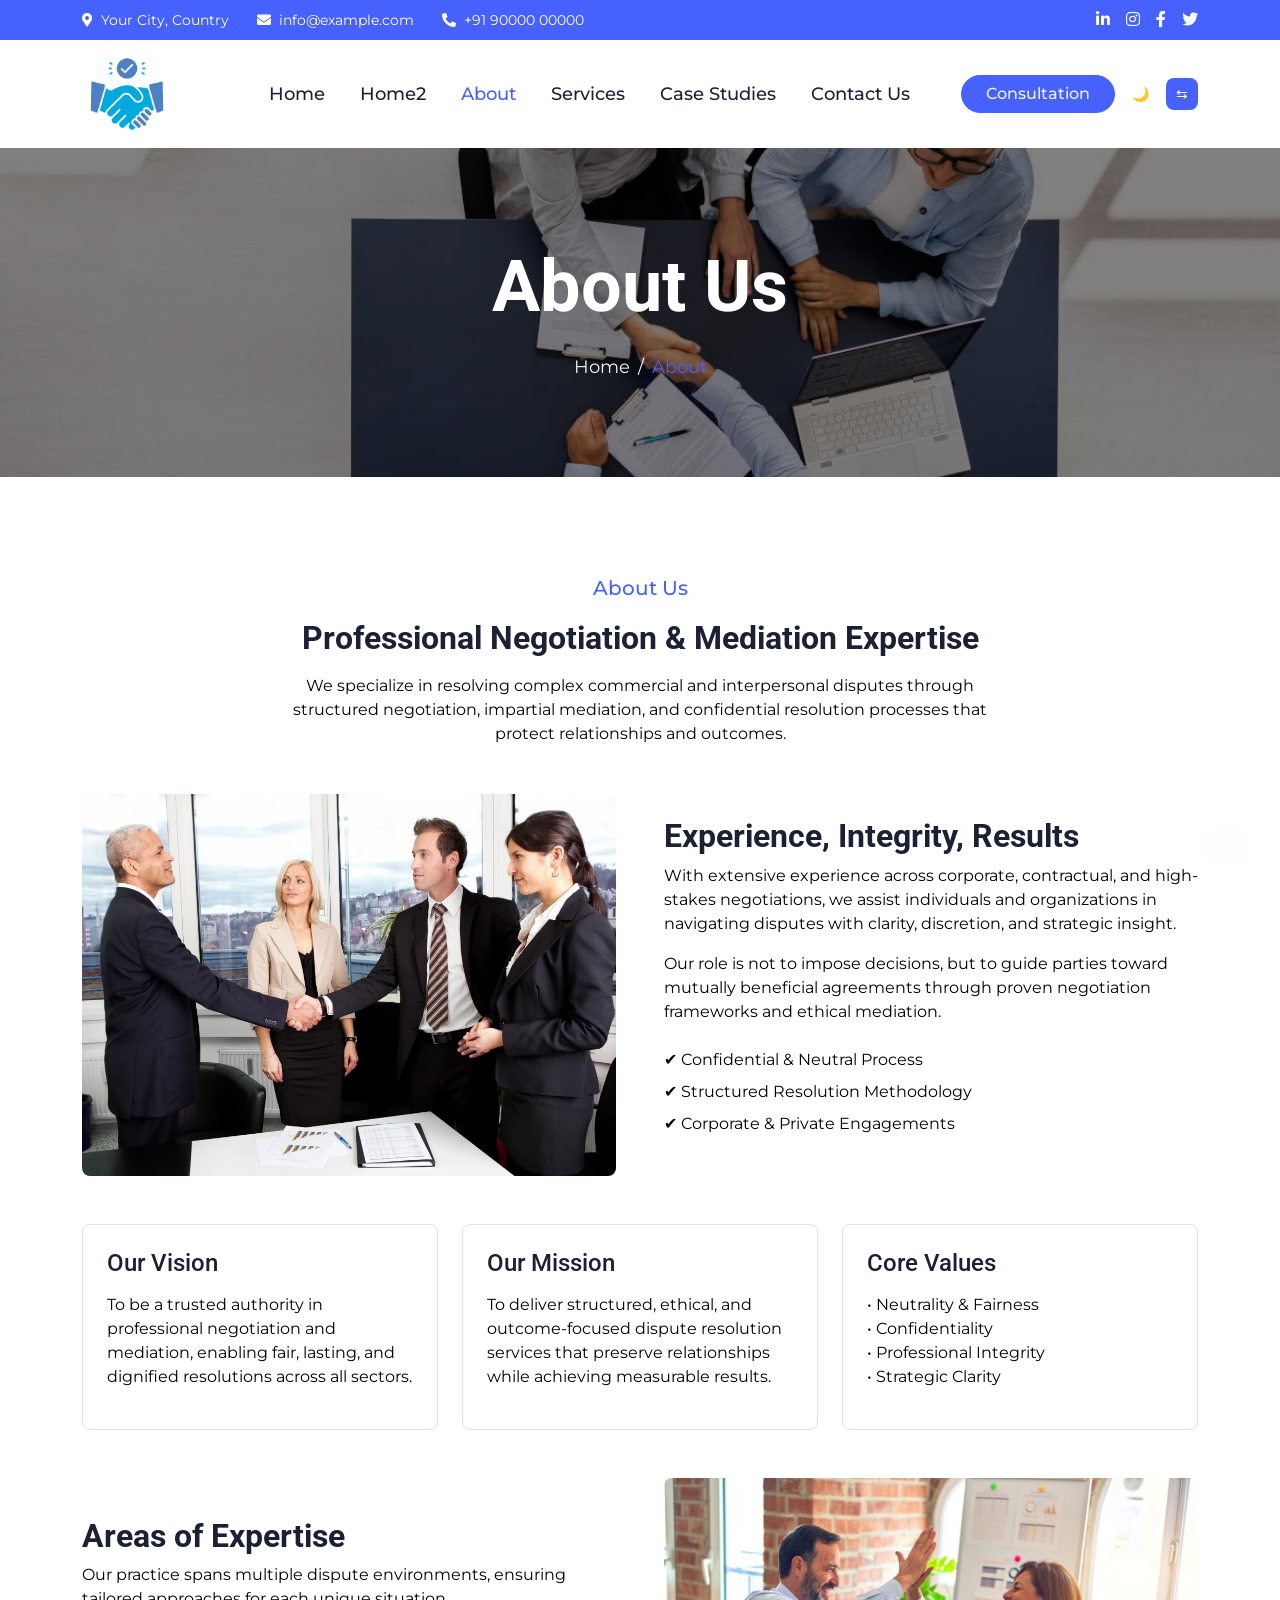
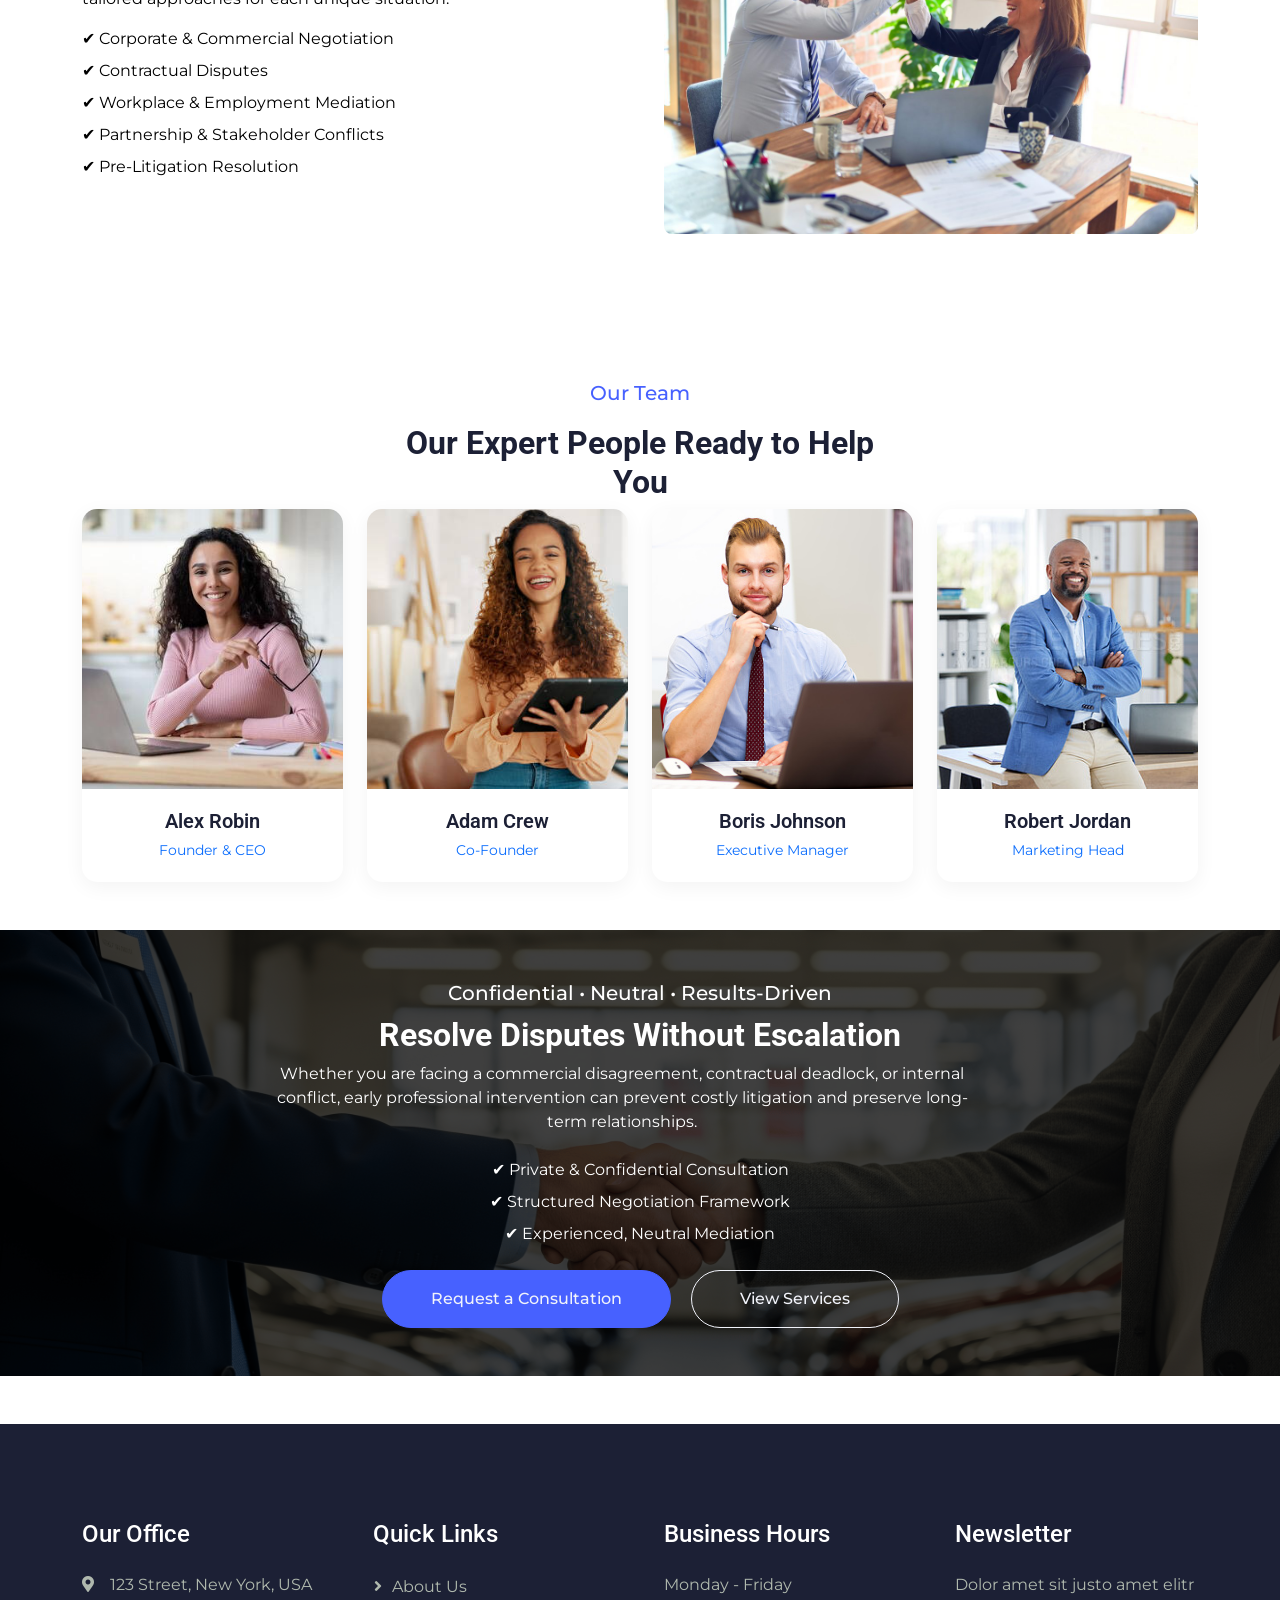
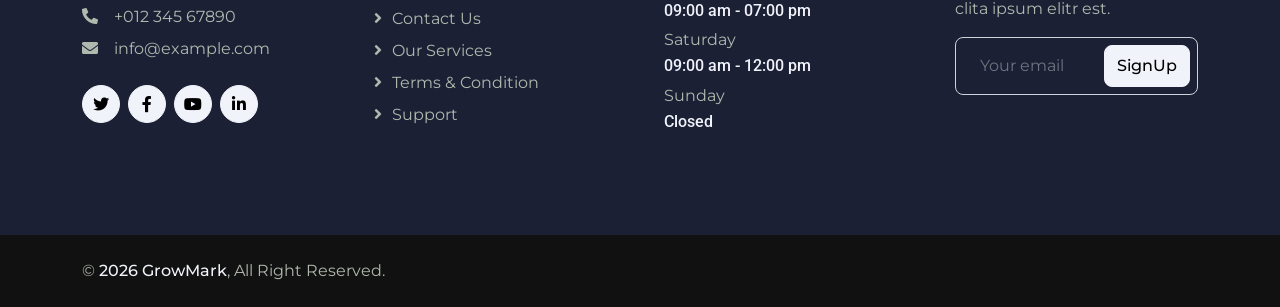
==== commit a5495309: "mathu" ====
--- a/about.html
+++ b/about.html
@@ -66,9 +66,8 @@
         <nav class="navbar navbar-expand-lg navbar-light bg-white py-1">
 
             <!-- Logo -->
-            <a href="index.html" class="navbar-brand">
-                <h2 class="fw-bold m-0">GrowMark</h2>
-            </a>
+             <!-- Logo -->
+           <a href="index.html" class="navbar-brand"> <img src="img/fav icon.png" alt="Logo" style="height: 90px;"> </a>
 
             <!-- Mobile Toggle -->
             <button class="navbar-toggler border-0" type="button"
@@ -150,7 +149,7 @@
         <!-- Page Intro -->
         <div class="text-center mb-5 wow fadeInUp ">
             <p class="fs-5 fw-medium text-primary">About Us</p>
-            <h1 class="display-6">Professional Negotiation & Mediation Expertise</h1>
+            <h2 class="fw-bold mt-6">Professional Negotiation & Mediation Expertise</h2>
             <p class="mt-3 mx-auto" style="max-width: 720px;">
                 We specialize in resolving complex commercial and interpersonal disputes
                 through structured negotiation, impartial mediation, and confidential resolution
@@ -168,7 +167,7 @@
 
             <!-- Content -->
             <div class="col-lg-6 wow fadeInRight">
-                <h1 class="mb-4">Experience, Integrity, Results</h1>
+                <h2 class=" fw-bold mb-6">Experience, Integrity, Results</h2>
                 <p>
                     With extensive experience across corporate, contractual, and high-stakes
                     negotiations, we assist individuals and organizations in navigating disputes
@@ -230,7 +229,7 @@
         <div class="row g-5 mb-5 align-items-center wow fadeInUp">
 
             <div class="col-lg-6">
-                <h1 class="mb-4">Areas of Expertise</h1>
+                <h2 class=" fw-bold mb-6">Areas of Expertise</h2>
                 <p>
                     Our practice spans multiple dispute environments, ensuring tailored approaches
                     for each unique situation.
@@ -260,63 +259,87 @@
         <div class="container">
             <div class="text-center mx-auto wow fadeInUp" data-wow-delay="0.1s" style="max-width: 500px;">
                 <p class="fs-5 fw-medium text-primary">Our Team</p>
-                <h1 class="display-5 mb-5">Our Expert People Ready to Help You</h1>
-            </div>
-            <div class="row g-4">
-                <div class="col-lg-3 col-md-6 wow fadeInUp" data-wow-delay="0.1s">
-                    <div class="team-item rounded overflow-hidden pb-4">
-                        <img class="img-fluid mb-4" src="img/team-1.jpg" alt="">
-                        <h5>Alex Robin</h5>
-                        <span class="text-primary">Founder & CEO</span>
-                        <ul class="team-social">
-                            <li><a class="btn btn-square" href=""><i class="fab fa-facebook-f"></i></a></li>
-                            <li><a class="btn btn-square" href=""><i class="fab fa-twitter"></i></a></li>
-                            <li><a class="btn btn-square" href=""><i class="fab fa-instagram"></i></a></li>
-                            <li><a class="btn btn-square" href=""><i class="fab fa-linkedin-in"></i></a></li>
-                        </ul>
-                    </div>
-                </div>
-                <div class="col-lg-3 col-md-6 wow fadeInUp" data-wow-delay="0.3s">
-                    <div class="team-item rounded overflow-hidden pb-4">
-                        <img class="img-fluid mb-4" src="img/team-2.jpg" alt="">
-                        <h5>Adam Crew</h5>
-                        <span class="text-primary">Co Founder</span>
-                        <ul class="team-social">
-                            <li><a class="btn btn-square" href=""><i class="fab fa-facebook-f"></i></a></li>
-                            <li><a class="btn btn-square" href=""><i class="fab fa-twitter"></i></a></li>
-                            <li><a class="btn btn-square" href=""><i class="fab fa-instagram"></i></a></li>
-                            <li><a class="btn btn-square" href=""><i class="fab fa-linkedin-in"></i></a></li>
-                        </ul>
-                    </div>
-                </div>
-                <div class="col-lg-3 col-md-6 wow fadeInUp" data-wow-delay="0.5s">
-                    <div class="team-item rounded overflow-hidden pb-4">
-                        <img class="img-fluid mb-4" src="img/team-3.jpg" alt="">
-                        <h5>Boris Johnson</h5>
-                        <span class="text-primary">Executive Manager</span>
-                        <ul class="team-social">
-                            <li><a class="btn btn-square" href=""><i class="fab fa-facebook-f"></i></a></li>
-                            <li><a class="btn btn-square" href=""><i class="fab fa-twitter"></i></a></li>
-                            <li><a class="btn btn-square" href=""><i class="fab fa-instagram"></i></a></li>
-                            <li><a class="btn btn-square" href=""><i class="fab fa-linkedin-in"></i></a></li>
-                        </ul>
-                    </div>
-                </div>
-                <div class="col-lg-3 col-md-6 wow fadeInUp" data-wow-delay="0.7s">
-                    <div class="team-item rounded overflow-hidden pb-4">
-                        <img class="img-fluid mb-4" src="img/team-4.jpg" alt="">
-                        <h5>Robert Jordan</h5>
-                        <span class="text-primary">Digital Marketer</span>
-                        <ul class="team-social">
-                            <li><a class="btn btn-square" href=""><i class="fab fa-facebook-f"></i></a></li>
-                            <li><a class="btn btn-square" href=""><i class="fab fa-twitter"></i></a></li>
-                            <li><a class="btn btn-square" href=""><i class="fab fa-instagram"></i></a></li>
-                            <li><a class="btn btn-square" href=""><i class="fab fa-linkedin-in"></i></a></li>
-                        </ul>
-                    </div>
-                </div>
-            </div>
-        </div>
+                <h2 class="fw-bold  mb-6">Our Expert People Ready to Help You</h2>
+            </div>
+           <div class="row g-4">
+
+        <!-- Team 1 -->
+        <div class="col-lg-3 col-md-6 col-sm-12">
+            <div class="team-card">
+                <div class="team-img">
+                    <img src="img/teams1.jpg" alt="">
+                    <div class="team-overlay">
+                        <a href="#"><i class="fab fa-facebook-f"></i></a>
+                        <a href="#"><i class="fab fa-twitter"></i></a>
+                        <a href="#"><i class="fab fa-instagram"></i></a>
+                        <a href="#"><i class="fab fa-linkedin-in"></i></a>
+                    </div>
+                </div>
+                <div class="team-info text-center">
+                    <h5>Alex Robin</h5>
+                    <span>Founder & CEO</span>
+                </div>
+            </div>
+        </div>
+
+        <!-- Team 2 -->
+        <div class="col-lg-3 col-md-6 col-sm-12">
+            <div class="team-card">
+                <div class="team-img">
+                    <img src="img/teams2.jpg" alt="">
+                    <div class="team-overlay">
+                        <a href="#"><i class="fab fa-facebook-f"></i></a>
+                        <a href="#"><i class="fab fa-twitter"></i></a>
+                        <a href="#"><i class="fab fa-instagram"></i></a>
+                        <a href="#"><i class="fab fa-linkedin-in"></i></a>
+                    </div>
+                </div>
+                <div class="team-info text-center">
+                    <h5>Adam Crew</h5>
+                    <span>Co-Founder</span>
+                </div>
+            </div>
+        </div>
+
+        <!-- Team 3 -->
+        <div class="col-lg-3 col-md-6 col-sm-12">
+            <div class="team-card">
+                <div class="team-img">
+                    <img src="img/teams6.jpg" alt="">
+                    <div class="team-overlay">
+                        <a href="#"><i class="fab fa-facebook-f"></i></a>
+                        <a href="#"><i class="fab fa-twitter"></i></a>
+                        <a href="#"><i class="fab fa-instagram"></i></a>
+                        <a href="#"><i class="fab fa-linkedin-in"></i></a>
+                    </div>
+                </div>
+                <div class="team-info text-center">
+                    <h5>Boris Johnson</h5>
+                    <span>Executive Manager</span>
+                </div>
+            </div>
+        </div>
+
+        <!-- Team 4 -->
+        <div class="col-lg-3 col-md-6 col-sm-12">
+            <div class="team-card">
+                <div class="team-img">
+                    <img src="img/teams3.jpg" alt="">
+                    <div class="team-overlay">
+                        <a href="#"><i class="fab fa-facebook-f"></i></a>
+                        <a href="#"><i class="fab fa-twitter"></i></a>
+                        <a href="#"><i class="fab fa-instagram"></i></a>
+                        <a href="#"><i class="fab fa-linkedin-in"></i></a>
+                    </div>
+                </div>
+                <div class="team-info text-center">
+                    <h5>Robert Jordan</h5>
+                    <span>Marketing Head</span>
+                </div>
+            </div>
+        </div>
+        </div>
+    </div>
     </div>
     <!-- Team End -->
 
@@ -336,7 +359,7 @@
                     Confidential • Neutral • Results-Driven
                 </p>
 
-                <h2 class="display-6 mb-3 text-white">
+                <h2 class="fw-bold mb-6 text-white">
                     Resolve Disputes Without Escalation
                 </h2>
 
--- a/css/style.css
+++ b/css/style.css
@@ -18,6 +18,229 @@
     font-weight: 500;
 }
 
+.service-card {
+    background: #fff;
+    border-radius: 15px;
+    transition: 0.3s;
+    box-shadow: 0 5px 20px rgba(0,0,0,0.05);
+}
+
+.service-card:hover {
+    transform: translateY(-8px);
+    box-shadow: 0 10px 30px rgba(0,0,0,0.1);
+}
+
+.service-card h5 {
+    font-weight: 600;
+    margin-bottom: 10px;
+}
+
+.service-card p {
+    font-size: 14px;
+    color: #666;
+}
+
+/* Responsive spacing fix */
+@media (max-width: 576px) {
+    .service-card {
+        padding: 20px;
+    }
+}
+/* Main image styling */
+.about-img {
+    position: relative;
+}
+
+.about-img img {
+    border-radius: 20px;
+}
+
+/* Small overlapping image */
+.about-img-small {
+    position: absolute;
+    width: 200px;
+    bottom: -20px;
+    right: -20px;
+    border: 5px solid #fff;
+}
+
+/* Feature box */
+.about-box {
+    background: #fff;
+    padding: 20px;
+    border-radius: 12px;
+    box-shadow: 0 5px 20px rgba(0,0,0,0.05);
+    transition: 0.3s;
+    text-align: center;
+}
+
+.about-box:hover {
+    transform: translateY(-5px);
+    box-shadow: 0 10px 25px rgba(0,0,0,0.1);
+}
+
+.about-box h6 {
+    margin-top: 10px;
+    font-weight: 600;
+}
+
+.about-box p {
+    font-size: 14px;
+    color: #666;
+}
+
+/* Responsive Fix */
+@media (max-width: 768px) {
+    .about-img-small {
+        display: none;
+    }
+}
+
+.project-card {
+    position: relative;
+    overflow: hidden;
+    border-radius: 15px;
+}
+
+.project-card img {
+    width: 100%;
+    height: 250px;
+    object-fit: cover;
+    transition: 0.4s;
+    border-radius: 15px;
+}
+
+/* Overlay */
+.project-overlay {
+    position: absolute;
+    bottom: 0;
+    left: 0;
+    width: 100%;
+    padding: 20px;
+    background: linear-gradient(to top, rgba(0,0,0,0.8), transparent);
+    color: #fff;
+    transform: translateY(100%);
+    transition: 0.4s;
+}
+
+/* Hover Effect */
+.project-card:hover img {
+    transform: scale(1.1);
+}
+
+.project-card:hover .project-overlay {
+    transform: translateY(0);
+}
+
+.project-overlay h5 {
+    margin-bottom: 5px;
+    font-weight: 600;
+    color: #fff;
+}
+
+.project-overlay p {
+    font-size: 14px;
+}
+
+/* Responsive Fix */
+@media (max-width: 768px) {
+    .project-card img {
+        height: 200px;
+    }
+}
+
+/* Card */
+.team-card {
+    border-radius: 15px;
+    overflow: hidden;
+    background: #fff;
+    box-shadow: 0 5px 20px rgba(0,0,0,0.05);
+    transition: 0.3s;
+}
+
+.team-card:hover {
+    transform: translateY(-8px);
+    box-shadow: 0 10px 30px rgba(0,0,0,0.1);
+}
+
+/* Image Container */
+.team-img {
+    position: relative;
+    width: 100%;
+    height: 280px; /* SAME HEIGHT FOR ALL */
+    overflow: hidden;
+}
+
+.team-img img {
+    width: 100%;
+    height: 100%;
+    object-fit: cover; /* IMPORTANT for equal image size */
+    transition: 0.4s;
+}
+
+/* Overlay */
+.team-overlay {
+    position: absolute;
+    top: 0;
+    left: 0;
+    width: 100%;
+    height: 100%;
+    background: rgba(0,0,0,0.6);
+    display: flex;
+    justify-content: center;
+    align-items: center;
+    gap: 10px;
+    opacity: 0;
+    transition: 0.3s;
+}
+
+.team-overlay a {
+    color: #fff;
+    background: #0d6efd;
+    width: 40px;
+    height: 40px;
+    display: flex;
+    align-items: center;
+    justify-content: center;
+    border-radius: 50%;
+    transition: 0.3s;
+}
+
+.team-overlay a:hover {
+    background: #fff;
+    color: #0d6efd;
+}
+
+/* Hover Effect */
+.team-card:hover img {
+    transform: scale(1.1);
+}
+
+.team-card:hover .team-overlay {
+    opacity: 1;
+}
+
+/* Info */
+.team-info {
+    padding: 20px;
+}
+
+.team-info h5 {
+    margin-bottom: 5px;
+    font-weight: 600;
+}
+
+.team-info span {
+    color: #0d6efd;
+    font-size: 14px;
+}
+
+/* Responsive */
+@media (max-width: 768px) {
+    .team-img {
+        height: 240px;
+    }
+}
 
 /*** Spinner ***/
 #spinner {
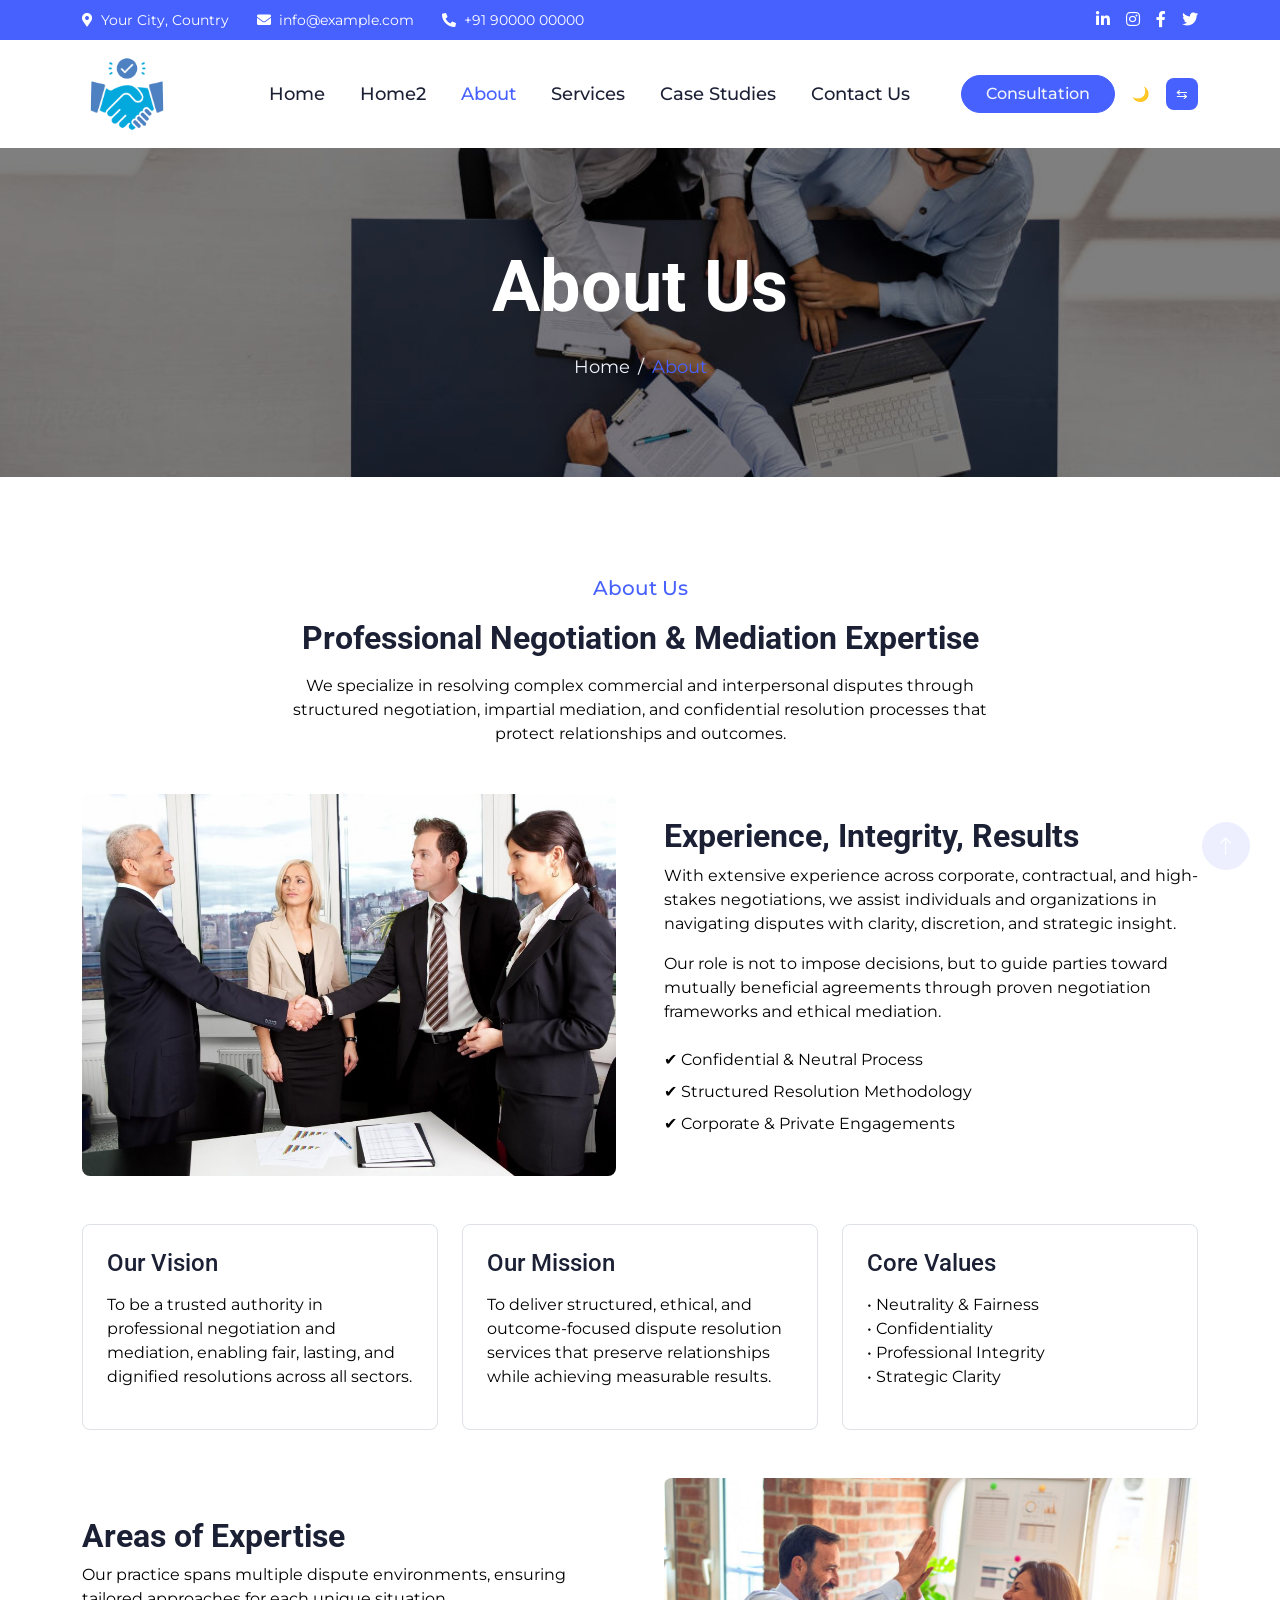
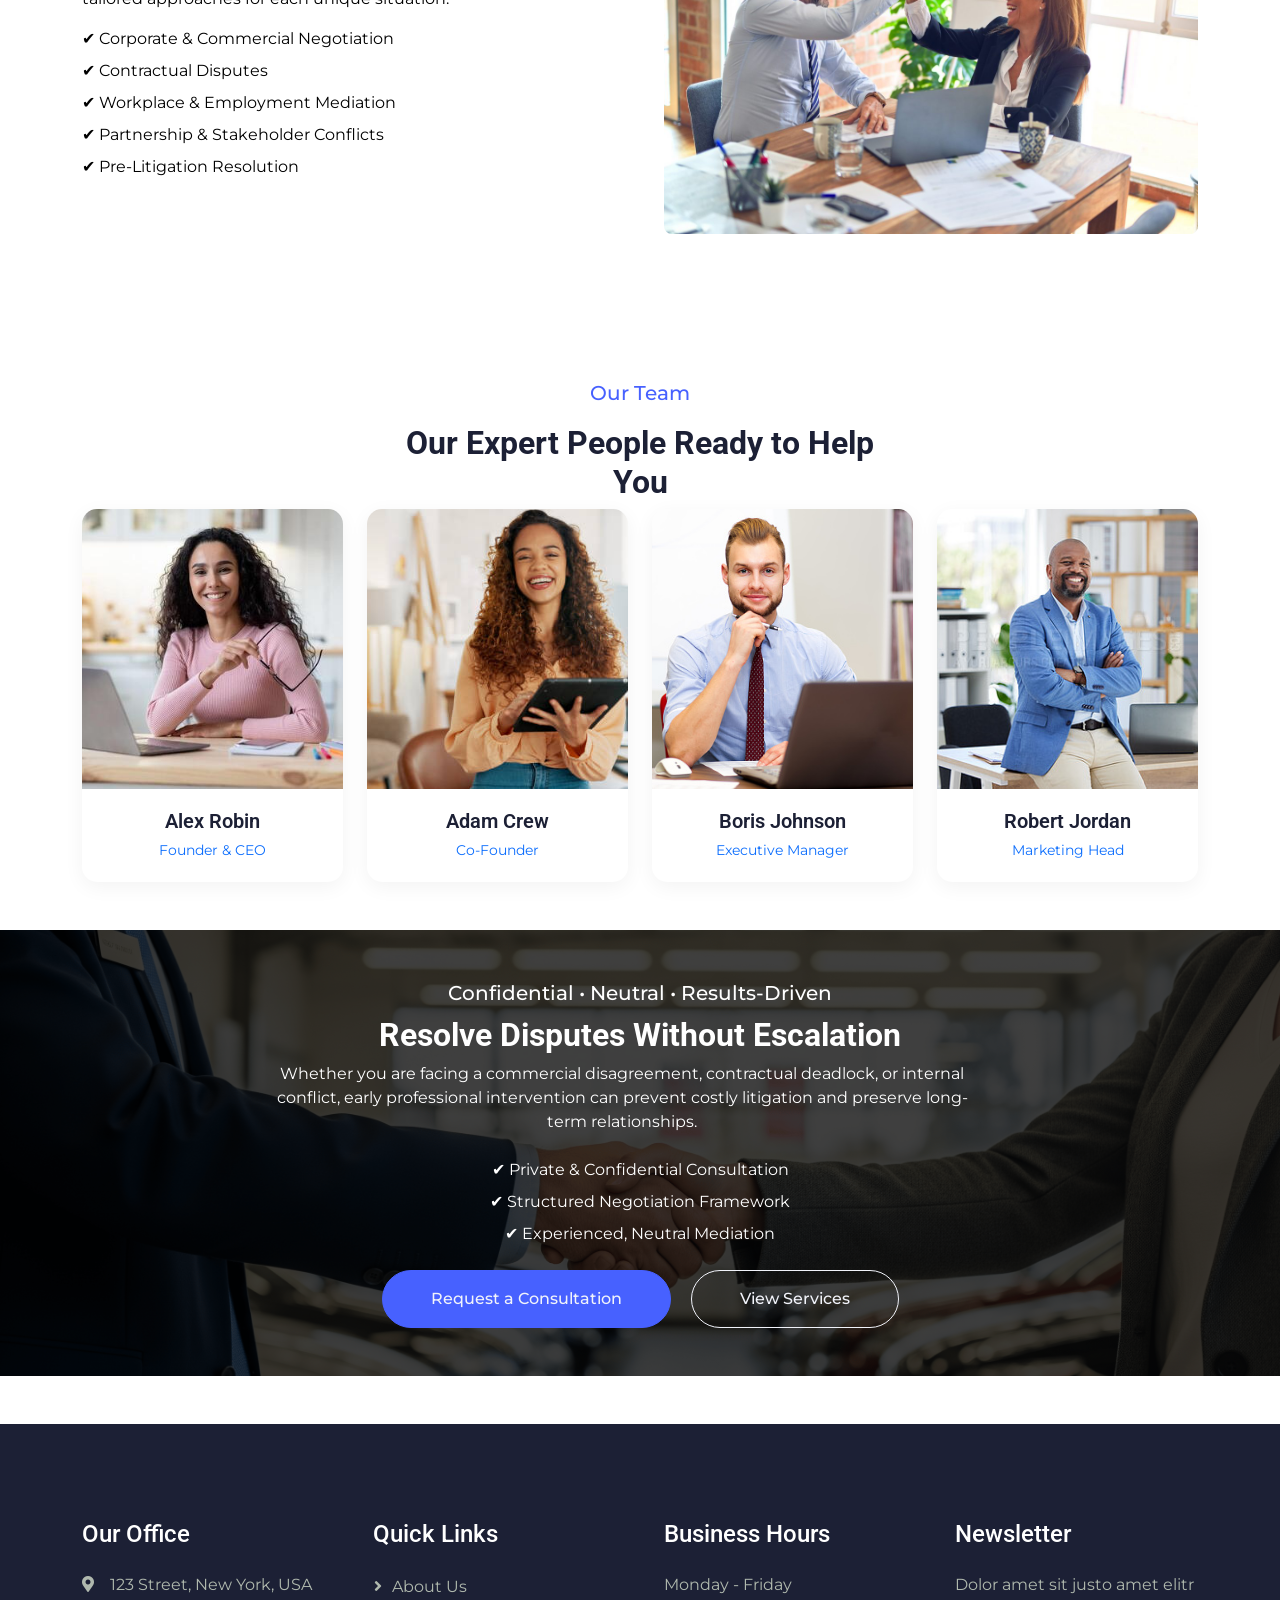
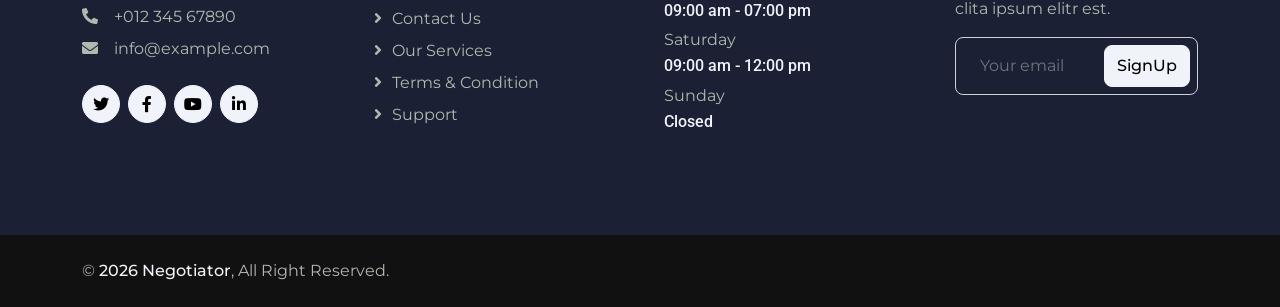
==== commit 2a55aaa0: "mathu" ====
--- a/about.html
+++ b/about.html
@@ -3,7 +3,7 @@
 
 <head>
     <meta charset="utf-8">
-    <title>GrowMark - about</title>
+    <title>Negotiator - about</title>
     <meta content="width=device-width, initial-scale=1.0" name="viewport">
     <meta content="" name="keywords">
     <meta content="" name="description">
@@ -444,7 +444,7 @@
         <div class="container">
             <div class="row">
                 <div class="col-md-6 text-center text-md-start mb-3 mb-md-0">
-                    &copy; <a class="fw-medium text-light" href="#">2026 GrowMark</a>, All Right Reserved.
+                    &copy; <a class="fw-medium text-light" href="#">2026 Negotiator</a>, All Right Reserved.
                 </div>
              
             </div>
--- a/css/style.css
+++ b/css/style.css
@@ -804,6 +804,53 @@
 html[data-theme="dark"] .fact-item h3 {
   color: #fff !important;
 }
+/* Dark mode - About Box */
+[data-theme="dark"] .about-box {
+    background-color: #000;
+    color: #fff;
+}
+/* 🌙 Dark Mode - Select Box */
+[data-theme="dark"] .form-select {
+    background-color: #1e1e1e;
+    color: #fff;
+    border: 1px solid #444;
+}
+
+/* Dropdown arrow color fix */
+[data-theme="dark"] .form-select {
+    filter: brightness(0.9);
+}
+
+/* Focus state */
+[data-theme="dark"] .form-select:focus {
+    border-color: #4da3ff;
+    box-shadow: 0 0 0 0.2rem rgba(77, 163, 255, 0.25);
+}
+
+/* Floating label */
+[data-theme="dark"] .form-floating > label {
+    color: #ccc;
+}
+
+/* When active (selected/focus) */
+[data-theme="dark"] .form-floating > .form-select:focus ~ label,
+[data-theme="dark"] .form-floating > .form-select:not(:placeholder-shown) ~ label {
+    color: #4da3ff;
+}
+/* Heading color */
+[data-theme="dark"] .about-box h6 {
+    color: #fff;
+}
+/* 🌙 Dark Mode - Team Card */
+[data-theme="dark"] .team-card {
+    background-color: #1e1e1e;
+    color: #fff;
+    box-shadow: 0 5px 20px rgba(255,255,255,0.05);
+}
+/* Paragraph color */
+[data-theme="dark"] .about-box p {
+    color: #ccc;
+}
 
 [data-theme="dark"] .service-text {
  background-color: #000;
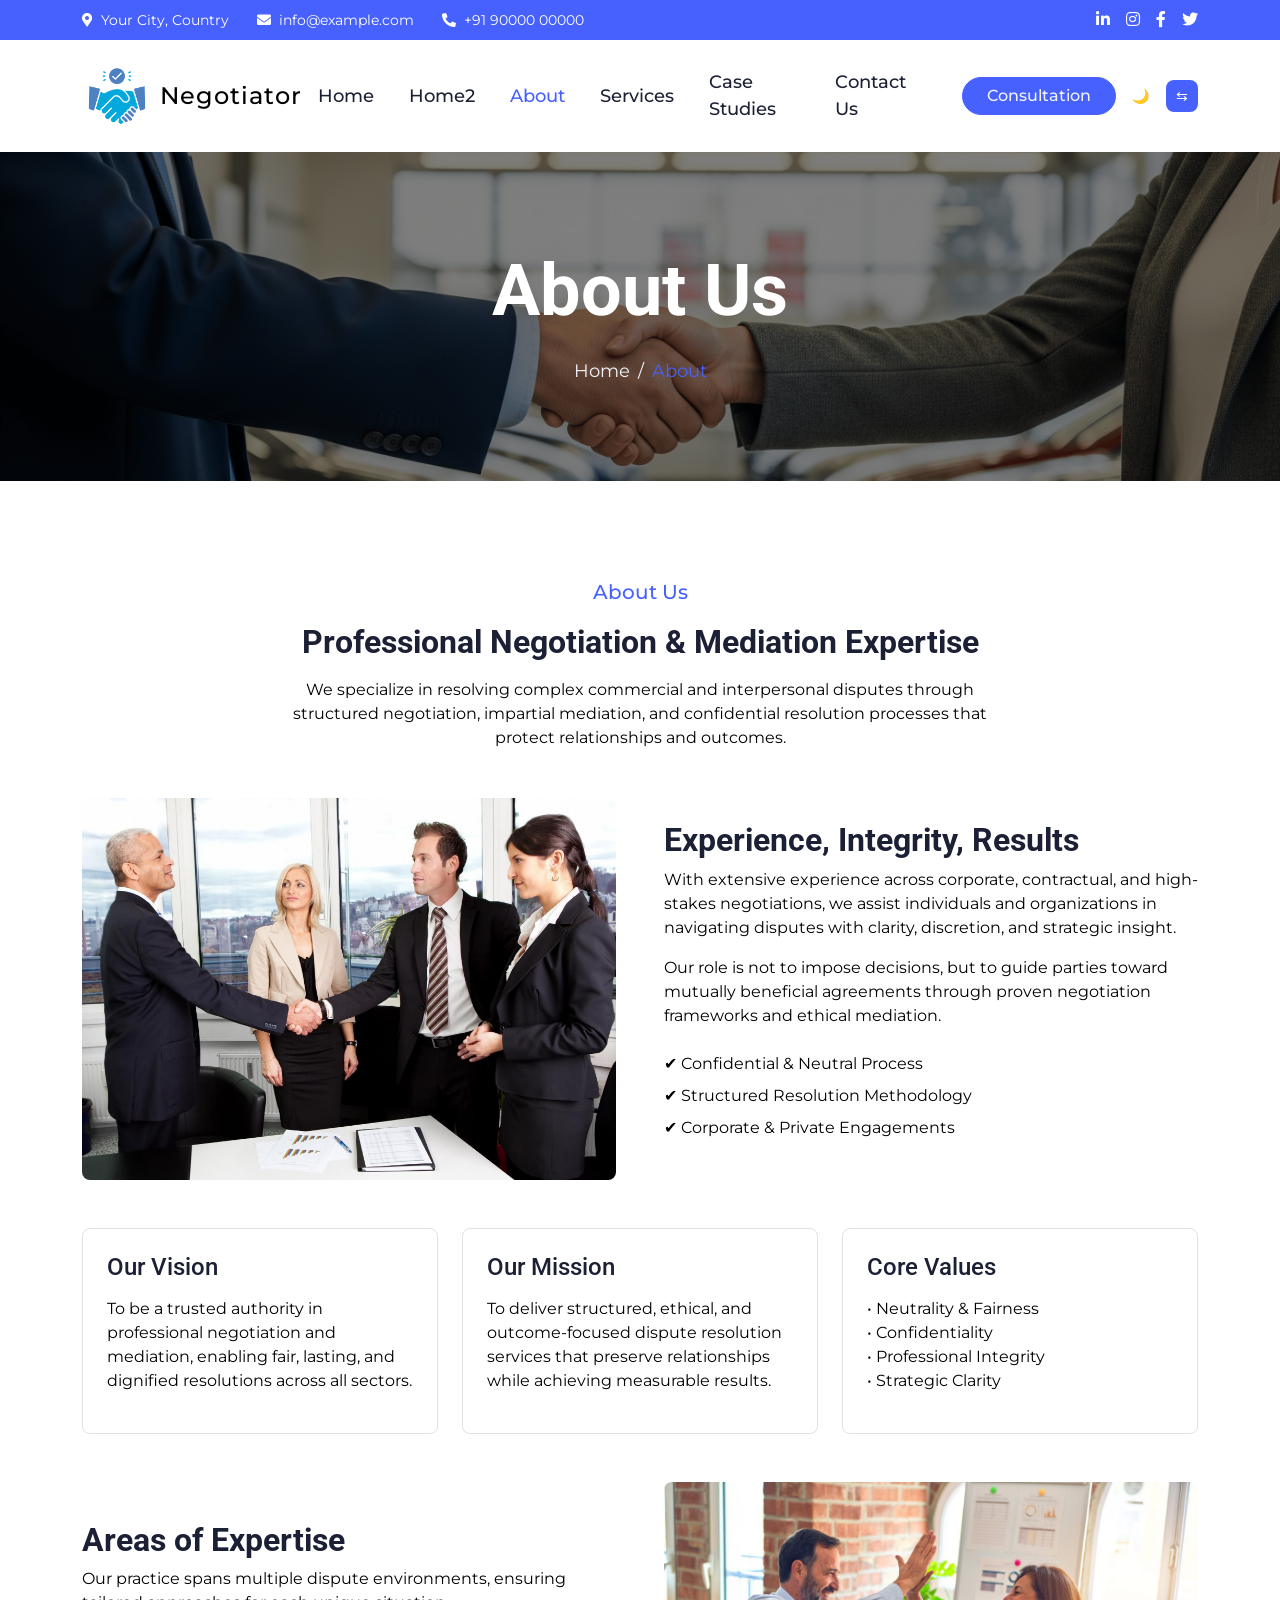
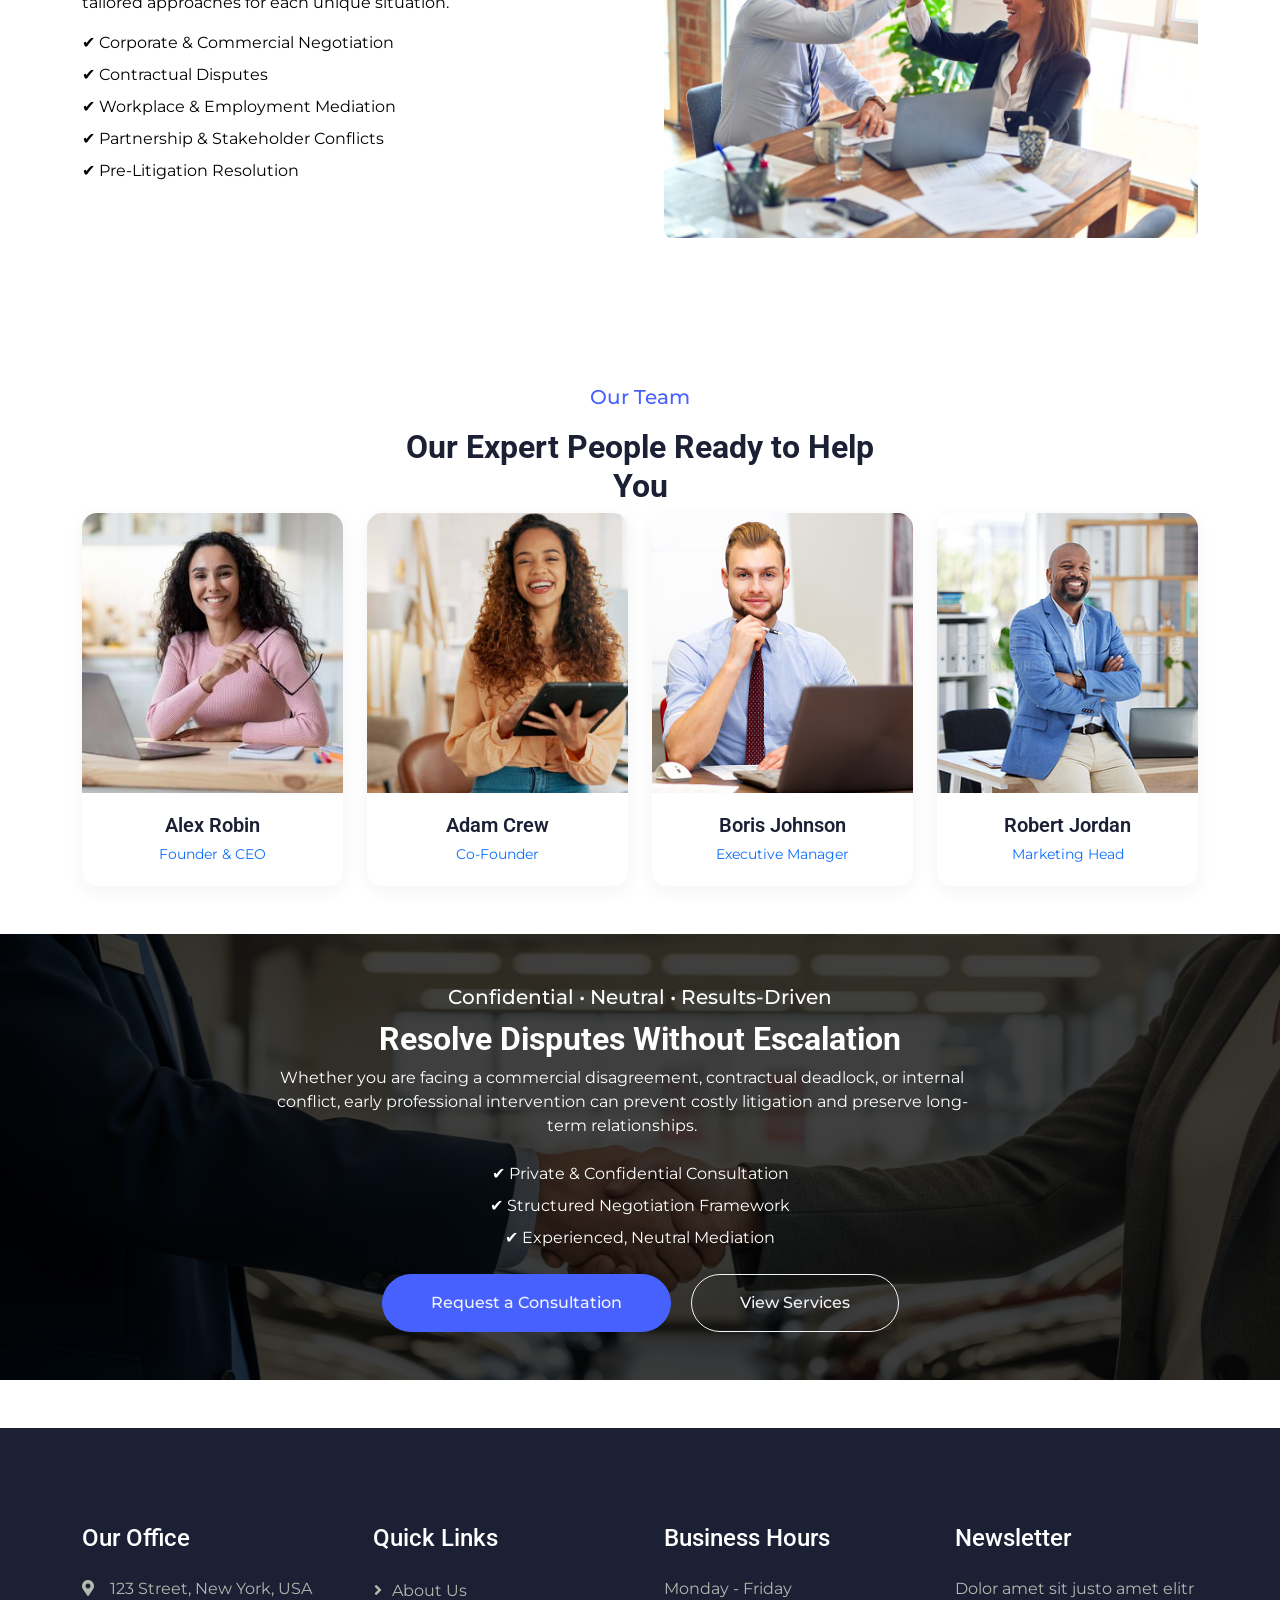
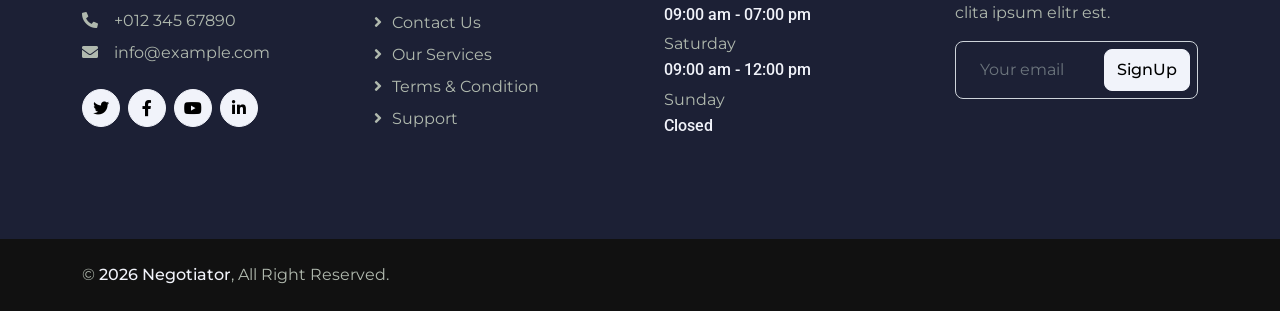
==== commit f45c2fd5: "mathumitha" ====
--- a/about.html
+++ b/about.html
@@ -63,11 +63,14 @@
    <!-- Navbar Start -->
 <div class="container-fluid bg-white sticky-top shadow-sm">
     <div class="container">
-        <nav class="navbar navbar-expand-lg navbar-light bg-white py-1">
+        <nav class="navbar navbar-expand-xl navbar-light bg-white py-1">
 
             <!-- Logo -->
              <!-- Logo -->
-           <a href="index.html" class="navbar-brand"> <img src="img/fav icon.png" alt="Logo" style="height: 90px;"> </a>
+          <a href="index.html" class="navbar-brand d-flex align-items-center">
+    <img src="img/fav icon.png" alt="Logo" style="height: 70px;">
+    <span class="logo-text ms-2">Negotiator</span>
+</a>
 
             <!-- Mobile Toggle -->
             <button class="navbar-toggler border-0" type="button"
@@ -105,7 +108,7 @@
   
                     <!-- CTA Button -->
                     <li class="nav-item ms-lg-3">
-                        <a href="#contact" class="btn btn-primary rounded-pill px-4">
+                        <a href="contact.html" class="btn btn-primary rounded-pill px-4">
                             Consultation
                         </a>
                     </li>
@@ -128,7 +131,7 @@
 
 
     <!-- Page Header Start -->
-    <div class="container-fluid page-header py-5 mb-5 wow fadeIn" data-wow-delay="0.1s">
+    <div class="container-fluid page-headerr py-5 mb-5 wow fadeIn" data-wow-delay="0.1s">
         <div class="container text-center py-5">
             <h1 class="display-2 text-white mb-4 animated slideInDown">About Us</h1>
             <nav aria-label="breadcrumb animated slideInDown">
--- a/css/style.css
+++ b/css/style.css
@@ -405,7 +405,11 @@
     background-size: cover;
     
 }
-
+.page-headerr {
+    background: linear-gradient(rgba(0, 0, 0, .5), rgba(0, 0, 0, .5)), url(../img/cta3.png) center center no-repeat;
+    background-size: cover;
+    
+}
 .page-header .breadcrumb-item+.breadcrumb-item::before {
     color: var(--light);
 }
@@ -414,6 +418,51 @@
 .page-header .breadcrumb-item a {
     font-size: 18px;
     color: var(--light);
+}
+
+.page-headerr .breadcrumb-item+.breadcrumb-item::before {
+    color: var(--light);
+}
+
+.page-headerr .breadcrumb-item,
+.page-headerr .breadcrumb-item a {
+    font-size: 18px;
+    color: var(--light);
+}
+.custom-header {
+    position: relative;
+    background: url('../img/about4.jpg') center center/cover no-repeat;
+    min-height: 350px;
+    display: flex;
+    align-items: center;
+    justify-content: center;
+}
+
+/* Dark overlay */
+.custom-header::before {
+    content: "";
+    position: absolute;
+    top: 0;
+    left: 0;
+    right: 0;
+    bottom: 0;
+    background: rgba(0, 0, 0, 0.6);
+}
+
+/* Content above overlay */
+.custom-header .container {
+    position: relative;
+    z-index: 2;
+}
+
+/* Breadcrumb styling */
+.breadcrumb-item a {
+    color: #fff;
+    text-decoration: none;
+}
+
+.breadcrumb-item.active {
+    color: #00c3ff;
 }
 
 
@@ -489,8 +538,61 @@
         opacity: 0;
     }
 }
-
-
+/* Common header style (reuse for all pages) */
+.custom-header,
+.contact-header,
+.services-header,
+.about-header {
+    position: relative;
+    min-height: 350px;
+    display: flex;
+    align-items: center;
+    justify-content: center;
+}
+
+/* Overlay */
+.custom-header::before,
+.contact-header::before,
+.services-header::before,
+.about-header::before {
+    content: "";
+    position: absolute;
+    inset: 0;
+    background: rgba(0, 0, 0, 0.6);
+}
+
+/* Content above overlay */
+.custom-header .container,
+.contact-header .container,
+.services-header .container,
+.about-header .container {
+    position: relative;
+    z-index: 2;
+}
+
+/* Breadcrumb */
+.breadcrumb-item a {
+    color: #fff;
+    text-decoration: none;
+}
+.breadcrumb-item.active {
+    color: #00c3ff;
+}
+
+.contact-header {
+    background: url('../img/case1.webp') center/cover no-repeat;
+}
+.logo-text {
+    font-size: 24px;
+    font-weight: 500;
+    color: #000; /* change based on your navbar */
+    letter-spacing: 1px;
+}
+
+/* If navbar is dark */
+.navbar-dark .logo-text {
+    color: #fff;
+}
 /*** Service ***/
 .service-item .service-text {
     position: relative;
